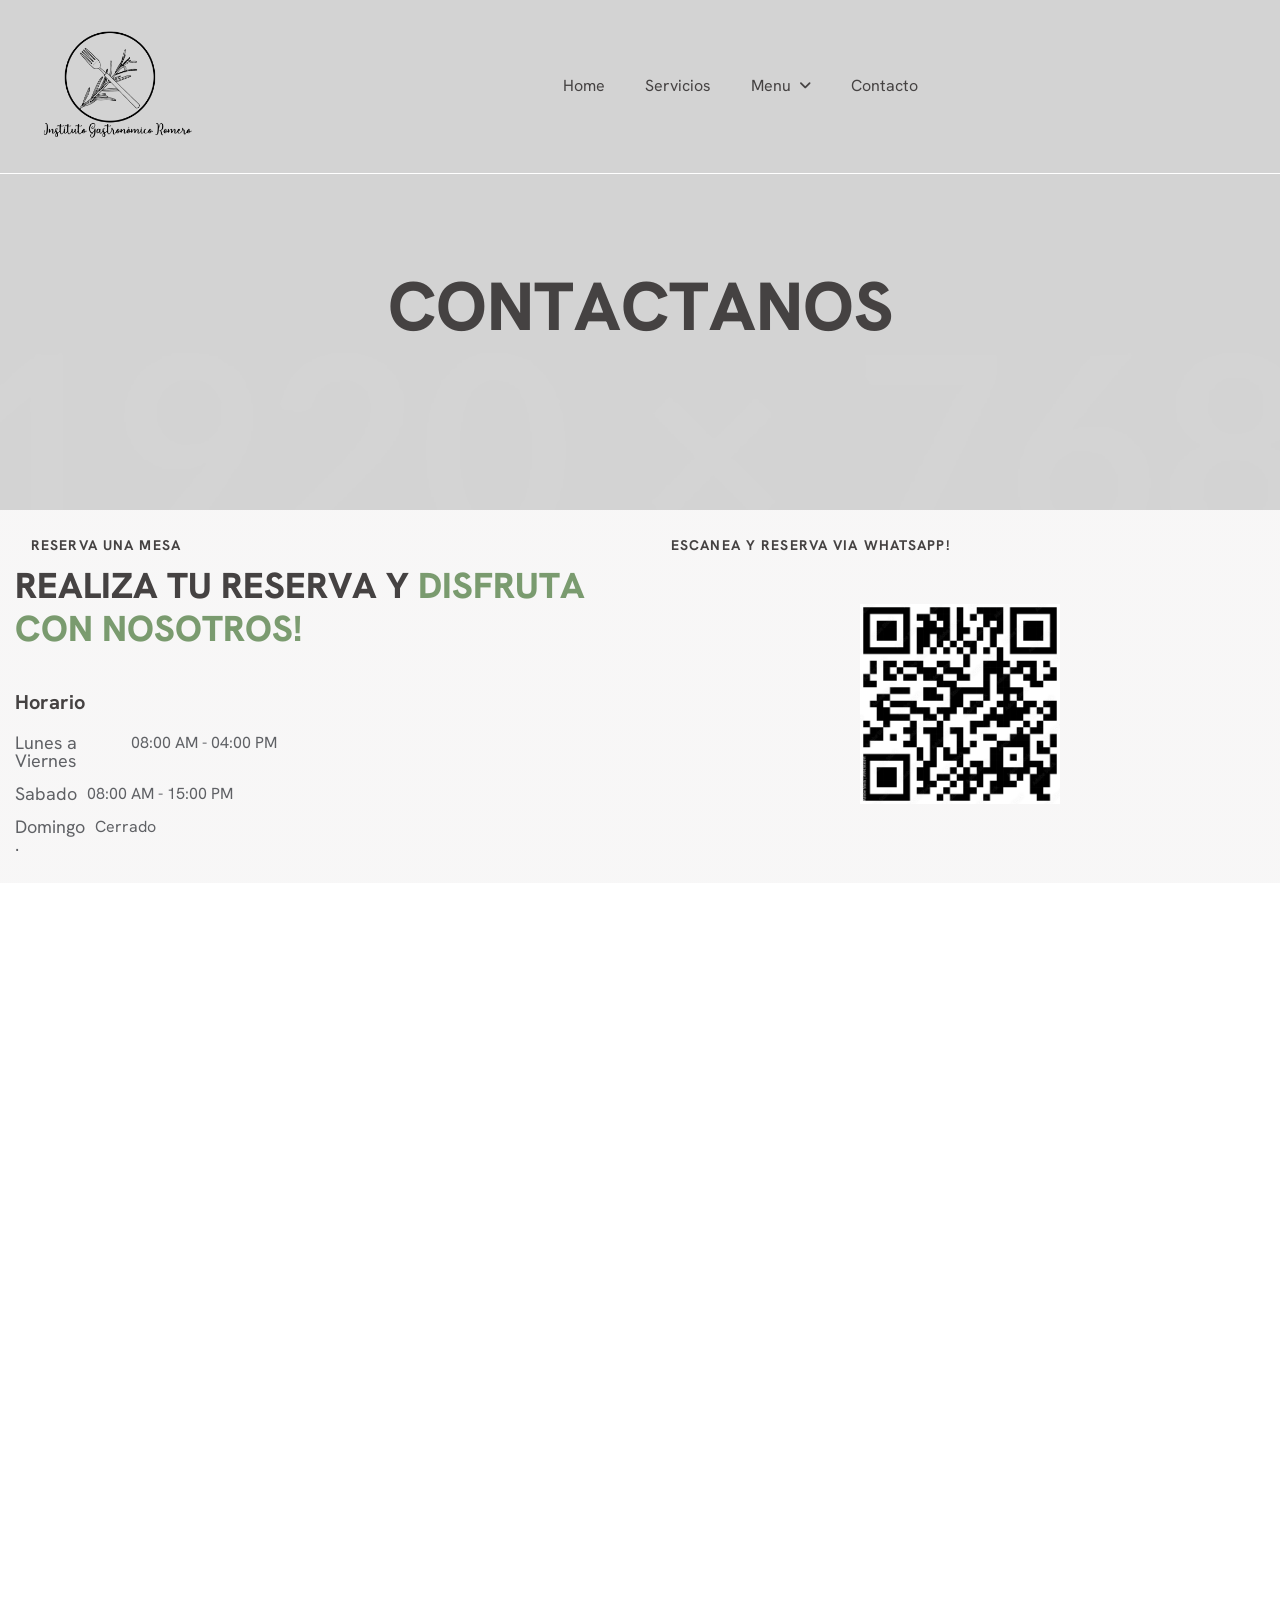
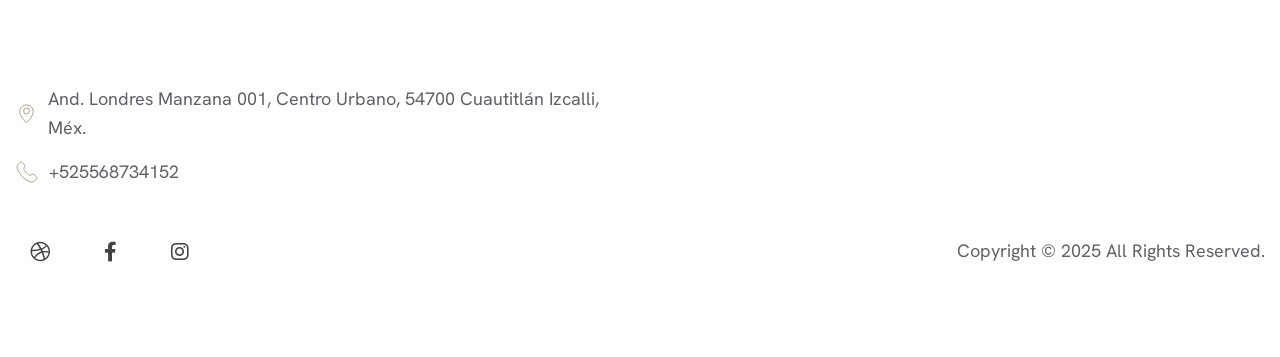
==== contacto.html @ 0f229f1a "Add files via upload" ====
<!DOCTYPE html>
<html lang="zxx">
<head>
	<!-- Meta -->
	<meta charset="utf-8">
	<meta http-equiv="X-UA-Compatible" content="IE=edge">
	<meta name="viewport" content="width=device-width, initial-scale=1.0, maximum-scale=1">
	<meta name="description" content="">
	<meta name="keywords" content="">
	<meta name="author" content="Awaiken">
	<!-- Page Title -->
 <title>ROMEROS BISTRO</title>
	<!-- Favicon Icon -->
	<link rel="shortcut icon" type="image/x-icon" href="images/favicon.png">
	<!-- Google Fonts Css-->
	<link rel="preconnect" href="https://fonts.googleapis.com">
    <link rel="preconnect" href="https://fonts.gstatic.com" crossorigin>
    <link href="https://fonts.googleapis.com/css2?family=Hanken+Grotesk:ital,wght@0,100..900;1,100..900&display=swap" rel="stylesheet">
	<!-- Bootstrap Css -->
	<link href="css/bootstrap.min.css" rel="stylesheet" media="screen">
	<!-- SlickNav Css -->
	<link href="css/slicknav.min.css" rel="stylesheet">
	<!-- Swiper Css -->
	<link rel="stylesheet" href="css/swiper-bundle.min.css">
	<!-- Font Awesome Icon Css-->
	<link href="css/all.min.css" rel="stylesheet" media="screen">
	<!-- Animated Css -->
	<link href="css/animate.css" rel="stylesheet">
    <!-- Magnific Popup Core Css File -->
	<link rel="stylesheet" href="css/magnific-popup.css">
	<!-- Mouse Cursor Css File -->
	<link rel="stylesheet" href="css/mousecursor.css">
	<!-- Main Custom Css -->
	<link href="css/custom.css" rel="stylesheet" media="screen">
</head>
<body>

    <!-- Preloader Start -->
	<div class="preloader">
		<div class="loading-container">
			<div class="loading"></div>
			<div id="loading-icon"><img src="images/logoBlanco.png" alt=""></div>
		</div>
	</div>
	<!-- Preloader End -->

    <!-- Header Start -->
	<header class="main-header">
		<div class="header-sticky">
			<nav class="navbar navbar-expand-lg">
				<div class="container">
					<!-- Logo Start -->
				<!-- Logo Start -->
					<a class="navbar-brand" href="./">
						<img src="images/LogoSIN-FONDO.png" alt="Logo">
					</a>
					<!-- Logo End -->

					<!-- Main Menu Start -->
					<div class="collapse navbar-collapse main-menu">
                        <div class="nav-menu-wrapper">
                            <ul class="navbar-nav mr-auto" id="menu">
                                <li class="nav-item"><a class="nav-link" href="index.html">Home</a></li>                                
                                <li class="nav-item"><a class="nav-link" href="./servicios.html">Servicios</a></li>
                               <li class="nav-item submenu"><a class="nav-link">Menu</a>
                                    <ul>
                                        <li class="nav-item"><a class="nav-link" href="./menuCafe.html">Romeros Bistro Cafe</a></li>
                                        <li class="nav-item"><a class="nav-link" href="./menuRestaurante.html">Romeros Bistro Restaurante</a></li>
                                    </ul>
                                <li class="nav-item"><a class="nav-link" href="./contacto.html">Contacto</a></li>                           
                            </ul>
                        </div>
					<!-- Main Menu End -->
					<div class="navbar-toggle"></div>
				</div>
			</nav>
			<div class="responsive-menu"></div>
		</div>
	</header>
	<!-- Header End -->

    <!-- Page Header Start -->
	<div class="page-header parallaxie">
		<div class="container">
			<div class="row">
				<div class="col-lg-12">
					<!-- Page Header Box Start -->
					<div class="page-header-box">
						<h1 class="text-anime-style-2" data-cursor="-opaque">Contactanos</h1>
					</div>
					<!-- Page Header Box End -->
				</div>
			</div>
		</div>
	</div>
	<!-- Page Header End -->

    <!-- Page Contact Us Start -->
     <div class="reserve-table">
        <div class="container">
            <div class="row">
                <div class="col-lg-6">
                    <!-- Reserve table Content Start -->
                    <div class="reserve-table-content">
                        <!-- Section Title Start -->
                        <div class="section-title">
                            <h3 class="wow fadeInUp">Reserva una mesa</h3>
                            <h2 class="text-anime-style-2" data-cursor="-opaque">Realiza tu reserva y<span> disfruta con nosotros!</span></h2>
                        </div>
                        <div class="reserve-table-body wow fadeInUp" data-wow-delay="0.2s">
                            <h3>Horario</h3>
                            <ul>
                                <li>Lunes a Viernes<span> 08:00 AM - 04:00 PM</span></li>
                                <li>Sabado <span>08:00 AM - 15:00 PM</span></li>
                                <li>Domingo<span>Cerrado</span></li>
                            </ul>
                        </div>.   
                    </div>
                </div>
                <div class="col-lg-6 ">
                    <div class="section-title">
                    <h3 class="wow fadeInUp">Escanea y reserva via Whatsapp!</h3>
                    </div>
                   <div class="qrcontacto">
                     <img src="./images/qr placeholder.jpg">
                   </div>
                </div>
            </div>
        </div>
    </div>
    <!-- Page Contact Us End -->

    <!-- Google Map Start -->
    <div class="google-map">
        <div class="container-fluid">
            <div class="row">
                <div class="col-lg-12">
                    <!-- Google Map Start -->
                    <div class="google-map-iframe">
                        <iframe src="https://www.google.com/maps/embed?pb=!1m18!1m12!1m3!1d3757.4347481880163!2d-99.21062362391197!3d19.651449281675163!2m3!1f0!2f0!3f0!3m2!1i1024!2i768!4f13.1!3m3!1m2!1s0x85d21f7e66d774e9%3A0x7206868fad5bf972!2sROMERO%C2%B4S%20BISTRO%20CAFE!5e0!3m2!1ses-419!2smx!4v1764977578998!5m2!1ses-419!2smx" width="600" height="450" style="border:0;" allowfullscreen="" loading="lazy" referrerpolicy="no-referrer-when-downgrade"> allowfullscreen="" loading="lazy" referrerpolicy="no-referrer-when-downgrade"></iframe>
                    </div>
                    <!-- Google Map End -->
                </div>
            </div>
        </div>
    </div>
    <!-- Google Map End -->
    
    <!-- Main Footer Section Start -->
    <footer class="main-footer">
        <div class="container">
            <div class="row">
                <div class="col-lg-6">
                    <!-- Footer Content Start -->
                    <div class="footer-content">
                        <!-- Footer Logo Start -->
                        <div class="footer-logo">
                            <img src="images/logoBlanco.png" alt="">
                        </div>
                        <!-- Footer Logo End -->

                        <!-- Footer Contact Box Start -->
                        <div class="footer-contact-box">
                            <!-- Footer Contact Item Start -->
                            <div class="footer-contact-item">
                                <div class="icon-box">
                                    <img src="images/icon-location.svg" alt="">
                                </div>
                                <div class="footer-contact-content">
                                    <p>And. Londres Manzana 001, Centro Urbano, 54700 Cuautitlán Izcalli, Méx.</p>
                                </div>
                            </div>
                            <!-- Footer Contact Item End -->

                            <!-- Footer Contact Item Start -->
                            <div class="footer-contact-item">
                                <div class="icon-box">
                                    <img src="images/icon-phone.svg" alt="">
                                </div>
                                <div class="footer-contact-content">
                                    <p><a href="tel:078859632">+525568734152</a></p>
                                </div>
                            </div>
                            <!-- Footer Contact Item End -->
                        </div>
                        <!-- Footer Contact Box End -->
                    </div>
                    <!-- Footer Content End -->
                </div>
            </div>

            <!-- Footer Copyright Section Start -->
            <div class="footer-copyright">
                <div class="row align-items-center">
                    <div class="col-md-6">
                        <!-- Footer Social Icon Start -->
                        <div class="footer-social-icon">
                            <ul>
                                <li><a href="#"><i class="fa-brands fa-dribbble"></i></a></li>
                                <li><a href="#"><i class="fab fa-facebook-f"></i></a></li>
                                <li><a href="#"><i class="fa-brands fa-instagram"></i></a></li>
                            </ul>
                        </div>
                        <!-- Footer Social Icon End -->
                    </div>

                    <div class="col-lg-6 col-md-6">
                        <!-- Footer Copyright Start -->
                        <div class="footer-copyright-text">
                            <p>Copyright © 2025 All Rights Reserved.</p>
                        </div>
                        <!-- Footer Copyright End -->
                    </div>
                </div>
            </div>
            <!-- Footer Copyright Section End -->
        </div>
    </footer>
    <!-- Main Footer Section End -->

    <!-- Jquery Library File -->
    <script src="js/jquery-3.7.1.min.js"></script>
    <!-- Bootstrap js file -->
    <script src="js/bootstrap.min.js"></script>
    <!-- Validator js file -->
    <script src="js/validator.min.js"></script>
    <!-- SlickNav js file -->
    <script src="js/jquery.slicknav.js"></script>
    <!-- Swiper js file -->
    <script src="js/swiper-bundle.min.js"></script>
    <!-- Counter js file -->
    <script src="js/jquery.waypoints.min.js"></script>
    <script src="js/jquery.counterup.min.js"></script>
    <!-- Magnific js file -->
    <script src="js/jquery.magnific-popup.min.js"></script>
    <!-- SmoothScroll -->
    <script src="js/SmoothScroll.js"></script>
    <!-- Parallax js -->
    <script src="js/parallaxie.js"></script>
    <!-- MagicCursor js file -->
    <script src="js/gsap.min.js"></script>
    <script src="js/magiccursor.js"></script>
    <!-- Text Effect js file -->
    <script src="js/SplitText.js"></script>
    <script src="js/ScrollTrigger.min.js"></script>
    <!-- YTPlayer js File -->
    <script src="js/jquery.mb.YTPlayer.min.js"></script>
    <!-- Wow js file -->
    <script src="js/wow.min.js"></script>
    <!-- Main Custom js file -->
    <script src="js/function.js"></script>
</body>
</html>
---- css/mousecursor.css ----
/*! normalize.css v7.0.0 | MIT License | github.com/necolas/normalize.css */
.cb-cursor {
	position: fixed;
	top: 0;
	left: 0;
	z-index: 150;
	contain: layout style size;
	pointer-events: none;
	will-change: transform;
	-webkit-transition: opacity 0.3s, color 0.4s;
	-o-transition: opacity 0.3s, color 0.4s;
	-moz-transition: opacity 0.3s, color 0.4s;
	transition: opacity 0.3s, color 0.4s;
}

.cb-cursor:before {
	content: "";
	position: absolute;
	top: -24px;
	left: -24px;
	display: block;
	width: 48px;
	height: 48px;
	-webkit-transform: scale(0);
	-moz-transform: scale(0);
	-ms-transform: scale(0);
	-o-transform: scale(0);
	transform: scale(0);
	-webkit-border-radius: 50%;
	-moz-border-radius: 50%;
	border-radius: 50%;
	-webkit-transition: opacity 0.1s, -webkit-transform 0.3s ease-in-out;
	transition: opacity 0.1s, -webkit-transform 0.3s ease-in-out;
	-o-transition: opacity 0.1s, -o-transform 0.3s ease-in-out;
	-moz-transition: transform 0.3s ease-in-out, opacity 0.1s, -moz-transform 0.3s ease-in-out;
	transition: transform 0.3s ease-in-out, opacity 0.1s;
	transition: transform 0.3s ease-in-out, opacity 0.1s, -webkit-transform 0.3s ease-in-out, -moz-transform 0.3s ease-in-out, -o-transform 0.3s ease-in-out;
}

.cb-cursor-text {
	position: absolute;
	top: -18px;
	left: -18px;
	width: 36px;
	height: 36px;
	display: -webkit-box;
	display: -webkit-flex;
	display: -moz-box;
	display: -ms-flexbox;
	display: flex;
	-webkit-box-align: center;
	-webkit-align-items: center;
	-moz-box-align: center;
	-ms-flex-align: center;
	align-items: center;
	-webkit-box-pack: center;
	-webkit-justify-content: center;
	-moz-box-pack: center;
	-ms-flex-pack: center;
	justify-content: center;
	-webkit-transform: scale(0) rotate(10deg);
	-moz-transform: scale(0) rotate(10deg);
	-ms-transform: scale(0) rotate(10deg);
	-o-transform: scale(0) rotate(10deg);
	transform: scale(0) rotate(10deg);
	opacity: 0;
	color: white;
	font-size: 16px;
	line-height: 20px;
	text-align: center;
	letter-spacing: -0.01em;
	-webkit-transition: opacity 0.4s, -webkit-transform 0.3s;
	transition: opacity 0.4s, -webkit-transform 0.3s;
	-o-transition: opacity 0.4s, -o-transform 0.3s;
	-moz-transition: opacity 0.4s, transform 0.3s, -moz-transform 0.3s;
	transition: opacity 0.4s, transform 0.3s;
	transition: opacity 0.4s, transform 0.3s, -webkit-transform 0.3s, -moz-transform 0.3s, -o-transform 0.3s;
}

@supports (mix-blend-mode: exclusion) {
	.cb-cursor.-exclusion, .cb-cursor.-opaque {
		mix-blend-mode: exclusion;
	}
}

@supports (mix-blend-mode: exclusion) {
	.cb-cursor.-exclusion:before, .cb-cursor.-opaque:before {
		background: white;
	}
}

.cb-cursor.-normal, .cb-cursor.-text {
	mix-blend-mode: normal;
}

.cb-cursor.-normal:before, .cb-cursor.-text:before {
	background: currentColor;
}

.cb-cursor.-inverse {
	color: white;
}

.cb-cursor.-visible:before {
	-webkit-transform: scale(0.2);
	-moz-transform: scale(0.2);
	-ms-transform: scale(0.2);
	-o-transform: scale(0.2);
	transform: scale(0.2);
}

.cb-cursor.-visible.-active:before {
	-webkit-transform: scale(0.23);
	-moz-transform: scale(0.23);
	-ms-transform: scale(0.23);
	-o-transform: scale(0.23);
	transform: scale(0.23);
	-webkit-transition-duration: 0.2s;
	-moz-transition-duration: 0.2s;
	-o-transition-duration: 0.2s;
	transition-duration: 0.2s;
}

.cb-cursor.-pointer:before {
	-webkit-transform: scale(0);
	-moz-transform: scale(0);
	-ms-transform: scale(0);
	-o-transform: scale(0);
	transform: scale(0);
}

.cb-cursor.-text:before {
	background: #000;
	opacity: 0.80;
	backdrop-filter: blur(10);
	-webkit-transform: scale(1.7);
	-moz-transform: scale(1.7);
	-ms-transform: scale(1.7);
	-o-transform: scale(1.7);
	transform: scale(1.7);
}

.cb-cursor.-text .cb-cursor-text {
	opacity: 1;
	-webkit-transform: scale(1);
	-moz-transform: scale(1);
	-ms-transform: scale(1);
	-o-transform: scale(1);
	transform: scale(1);
}

.cb-cursor.-text.-active:before {
	-webkit-transform: scale(1.6);
	-moz-transform: scale(1.6);
	-ms-transform: scale(1.6);
	-o-transform: scale(1.6);
	transform: scale(1.6);
	-webkit-transition-duration: 0.2s;
	-moz-transition-duration: 0.2s;
	-o-transition-duration: 0.2s;
	transition-duration: 0.2s;
}

.cb-cursor.-opaque:before {
	-webkit-transform: scale(1.32);
	-moz-transform: scale(1.32);
	-ms-transform: scale(1.32);
	-o-transform: scale(1.32);
	transform: scale(1.32);
}

.cb-cursor.-opaque.-active:before {
	-webkit-transform: scale(1.2);
	-moz-transform: scale(1.2);
	-ms-transform: scale(1.2);
	-o-transform: scale(1.2);
	transform: scale(1.2);
}

.cb-cursor.-lg:before {
	-webkit-transform: scale(2);
	-moz-transform: scale(2);
	-ms-transform: scale(2);
	-o-transform: scale(2);
	transform: scale(2);
}

.cb-cursor.-hidden:before {
	-webkit-transform: scale(0);
	-moz-transform: scale(0);
	-ms-transform: scale(0);
	-o-transform: scale(0);
	transform: scale(0);
}

.-color-red {
	color: red;
}

.-color-green {
	color: #51c67d;
}

.cb-demo {
	background: #fff;
}

.cb-demo-content {
	display: -webkit-box;
	display: -webkit-flex;
	display: -moz-box;
	display: -ms-flexbox;
	display: flex;
	-webkit-box-align: center;
	-webkit-align-items: center;
	-moz-box-align: center;
	-ms-flex-align: center;
	align-items: center;
	-webkit-box-pack: center;
	-webkit-justify-content: center;
	-moz-box-pack: center;
	-ms-flex-pack: center;
	justify-content: center;
	height: 100vh;
}

.cb-demo-container {
	padding: 0 20px;
}

@media (min-width: 1600px) {
	.cb-demo-container {
		padding: 0 120px;
	}
}

.cb-demo-row {
	display: -webkit-box;
	display: -webkit-flex;
	display: -moz-box;
	display: -ms-flexbox;
	display: flex;
	-webkit-box-pack: center;
	-webkit-justify-content: center;
	-moz-box-pack: center;
	-ms-flex-pack: center;
	justify-content: center;
	text-align: center;
	margin: 30px 0;
}

@media (min-width: 1600px) {
	.cb-demo-row {
		margin: 60px 0;
	}
}

.cb-demo-item {
	position: relative;
	-webkit-box-flex: 1;
	-webkit-flex: 1;
	-moz-box-flex: 1;
	-ms-flex: 1;
	flex: 1;
	padding: 50px 30px;
	margin: 0 20px;
	color: #000;
}

@media (min-width: 1600px) {
	.cb-demo-item {
		padding: 90px 30px;
		margin: 0 30px;
	}
}

.cb-demo-item-title {
	position: relative;
	margin: 0 0 25px 0;
	font-size: 30px;
	font-weight: bold;
}

.cb-demo-item-text {
	position: relative;
	max-width: 70%;
	margin: 0 auto;
	color: rgba(0, 0, 0, 0.5);
	font-size: 16px;
	font-weight: 300;
	line-height: 150%;
}

.cb-demo-item:before {
	content: "";
	display: block;
	position: absolute;
	top: 0;
	left: 0;
	right: 0;
	bottom: 0;
	-webkit-border-radius: 30px;
	-moz-border-radius: 30px;
	border-radius: 30px;
	background: #f8f8f8;
	-webkit-transition: -webkit-box-shadow 0.2s;
	transition: -webkit-box-shadow 0.2s;
	-o-transition: box-shadow 0.2s;
	-moz-transition: box-shadow 0.2s, -moz-box-shadow 0.2s;
	transition: box-shadow 0.2s;
	transition: box-shadow 0.2s, -webkit-box-shadow 0.2s, -moz-box-shadow 0.2s;
}
---- css/custom.css ----
/************************************/
/*** 	 01. Global Variables	  ***/
/************************************/	

:root{
	--primary-color		    : #454242;
	--secondary-color		: #b4aeae1a;
	--text-color			: #5f6165;
	--accent-color			: #7a9b6f;
	--divider-color			 :#ffffff;
	--dark-divider-color	: #ffffff;
	--error-color			: rgb(230, 87, 87);
	--default-font			: "Hanken Grotesk", serif;
}

/************************************/
/*** 	   02. General Css		  ***/
/************************************/
.bordeMenu {
	border:   2px solid  #4d4a48;
	border-radius: 2rem;
	padding: 1vh;
	margin-bottom: 2vh;
}
.leyendaMenu {
	align-items: center;
	justify-content: center;
	padding-left: 15vh;
	
}



body{
	position: relative;
	font-family: var(--default-font);
	font-size: 18px;
	font-weight: 400;
	line-height: 1em;
	background-color: var(--dark-divider-color);
	color: var(--text-color);
}

p{
	line-height: 1.6em;
	margin-bottom: 1.1em;
}

h1,
h2,
h3,
h4,
h5,
h6{
	margin :0;
	font-weight: 700;
	line-height: 1.2em;
	color: var(--primary-color);
}

figure{
	margin: 0;
}

img{
	width: 200px;
}

a{
	text-decoration: none;
}

a:hover{
	text-decoration: none;
	outline: 0;
}

a:focus{
	text-decoration: none;
	outline: 0;
}

::-webkit-scrollbar-track{
	background-color: var(--primary-color);
	border-left: 1px solid var(--primary-color);
}
::-webkit-scrollbar{
	width: 7px;
	background-color: var(--primary-color);
}
::-webkit-scrollbar-thumb{
	background: var(--accent-color);
}

::selection{
	color: var(--white-color);
	background-color: var(--secondary-color);
	filter: invert(1);
}

html,
body{
	width: 100%;
	overflow-x: clip;
}

.container{
	max-width: 1300px;
}

.container,
.container-fluid,
.container-lg,
.container-md,
.container-sm,
.container-xl,
.container-xxl{
    padding-right: 15px;
    padding-left: 15px;
}

.image-anime{
	position: relative;
	overflow: hidden;
}

.image-anime:after{
	content: "";
	position: absolute;
    width: 200%;
    height: 0%;
    left: 50%;
    top: 50%;
    background-color: rgba(255,255,255,.3);
    transform: translate(-50%,-50%) rotate(-45deg);
    z-index: 1;
}

.image-anime:hover:after{
    height: 250%;
    transition: all 600ms linear;
    background-color: transparent;
}

.row{
    margin-right: -15px;
    margin-left: -15px;
}

.row > *{
	padding-right: 15px;
	padding-left: 15px;
}

.row.no-gutters{
    margin-right: 0px;
    margin-left: 0px;
}

.row.no-gutters > *{
    padding-right: 0px;
    padding-left: 0px;
}

.btn-default{
	position: relative;
	display: inline-block;
	font-size: 16px;
	font-weight: 700;
	line-height: 1em;
	text-transform: capitalize;
	background: var(--accent-color);
	color: var(--primary-color);
	border-radius: 30px;
	padding: 17px 58px 17px 30px;
	border: none;
	overflow: hidden;
	transition: all 0.5s ease-in-out;
	z-index: 1;
}

.btn-default:hover{
	background: transparent;
	color: var(--dark-divider-color);
}

.btn-default::before{
	content: '';
    display: block;
    position: absolute;
    top: 0;
    bottom: 0;
    left: -15%;
	right: 0;
    width: 0;
    height: 106%;
    background: var(--primary-color);
    transform: skew(45deg);
    transition: all 0.4s ease-in-out;
    z-index: -1;
}

.btn-default:hover::before{
	width: 100%;
    transform: skew(0deg);
    left: 0;
}

.btn-default::after{
	content: '';
    position: absolute;
    top: 50%;
    right: 0;
    width: 18px;
    height: 14px;
    background-image: url('../images/arrow-white.svg');
    background-repeat: no-repeat;
    background-position: center right;
    background-size: cover;
    transform: translate(-30px, -50%);
    transition: all 0.4s ease-in-out;
}

.btn-default:hover:after{
	filter: brightness(0) invert(0);
	transform: translate(-28px, -50%);
}

.btn-default.btn-highlighted{
	background: var(--primary-color);
	color: var(--dark-divider-color);
}

.btn-default.btn-highlighted:hover{
	color: var(--primary-color);
}

.btn-default.btn-highlighted::before{
	background: var(--accent-color);
}

.btn-default.btn-highlighted:after{
	background-image: url('../images/arrow-dark.svg');
}

.btn-default.btn-highlighted:hover:after{
	filter: brightness(0) invert(1);
}

.readmore-btn{
    display: inline-block;
	background-image: url('../images/arrow-accent.svg');
    background-repeat: no-repeat;
    background-position: right 3px center;
    background-size: 18px auto;
    font-size: 18px;
    font-weight: 700;
    text-transform: capitalize;
    color: var(--accent-color);
    padding-right: 30px;
    border: none;
	transition: all 0.4s ease-in-out;
}

.readmore-btn:hover{
	background-position: right center;
	color: var(--primary-color);
}

.cb-cursor:before{
	background: var(--accent-color);
}

.preloader{
	position: fixed;
	top: 0;
	left: 0;
	right: 0;
	bottom: 0;
	z-index: 1000;
	background-color: var(--accent-color);
	display: flex;
	align-items: center;
	justify-content: center;
}

.loading-container,
.loading{
	height: 100px;
	position: relative;
	width: 100px;
	border-radius: 100%;
}

.loading-container{
	margin: 40px auto;
}

.loading{
	border: 1px solid transparent;
	border-color: transparent var(--primary-color) transparent var(--primary-color);
	animation: rotate-loading 1.5s linear 0s infinite normal;
	transform-origin: 50% 50%;
}

.loading-container:hover .loading,
.loading-container .loading{
	transition: all 0.5s ease-in-out;
}

#loading-icon{
	position: absolute;
	top: 50%;
	left: 50%;
	max-width: 90px;
	transform: translate(-50%, -50%);
}

@keyframes rotate-loading{
	0%{
		transform: rotate(0deg);
	}

	100%{
		transform: rotate(360deg);
	}
}

.section-row{
	margin-bottom: 80px;
}

.section-row .section-title{
	text-align: center;
	max-width: 635px;
	margin: 0 auto;
}

.section-title{
	margin-bottom: 40px;
	align-items: center;
	justify-content: center;
}

.section-title h3{
	display: inline-block;
	position: relative;
	font-size: 14px;
    font-weight: 700;
	line-height: 1.3em;
	letter-spacing: 0.08em;
    text-transform: uppercase;
    
	padding-left: 16px;
    margin-bottom: 10px;
}

.section-title h3::before{
	content: '';
    position: absolute;
    top: 50%;
    left: 0;
    transform: translateY(-50%);
   
    border-radius: 50%;
    width: 6px;
    height: 6px;
}

.section-title h1{
	font-size: 68px;
	font-weight: 800;
	line-height: 1.1em;
	text-transform: uppercase;
	margin-bottom: 0;
	cursor: none;
}

.section-title h2{
	font-size: 36px;
	font-weight: 800;
	text-transform: uppercase;
	margin-bottom: 0;
	cursor: none;
	align-items: center;
	justify-content: center;
}

.section-title h1 span,
.section-title h2 span{
	color: var(--accent-color);
}

.section-title p{
	margin-top: 10px;
	margin-bottom: 0;
}

.help-block.with-errors ul{
	margin: 0;
	text-align: left;
}

.help-block.with-errors ul li{
	color: var(--error-color);
	font-weight: 500;
	font-size: 14px;
}

/************************************/
/**** 	   03. Header Css		 ****/
/************************************/
.contacto{
	text-align: right;
	
}

header.main-header{
	position: absolute;
	top: 0;
	width: 100%;
	border-bottom: 1px solid var(--divider-color);
	z-index: 100;
}

header.main-header .header-sticky{
	position: relative;
	top: 0;
	z-index: 100;
}

header.main-header .header-sticky.hide{
	transform: translateY(-100%);
	transition: transform 0.3s ease-in-out;
	border-radius: 0;
}

header.main-header .header-sticky.active{
	position: fixed;
	top: 0;
	left: 0;
	right: 0;
	border-radius: 0;
    transform: translateY(0);
	background: var(--dark-divider-color);
	border-bottom: 1px solid var(--divider-color);
}

.navbar{
	padding: 30px 0;
	align-items: center;
}

.navbar-brand{
	padding: 0;
	margin: 0;
}

.main-menu .nav-menu-wrapper{
	flex: 1;
	text-align: center;
	margin: 0 20px;
}

.main-menu .nav-menu-wrapper > ul{
	align-items: center;
	display: inline-flex;
}

.main-menu ul li{
	position: relative;
	margin: 0;
}

.main-menu ul li a{
	font-size: 16px;
	font-weight: 400;
	line-height: 1.3em;
	padding: 12px 20px !important;
	color: var(--primary-color);
	text-transform: capitalize;
	transition: all 0.3s ease-in-out;
}

.main-menu ul li.submenu > a:after{
	content: '\f107';
	font-family: 'FontAwesome';
	font-weight: 900;
	font-size: 14px;
	margin-left: 8px;
}

.main-menu ul li a:hover,
.main-menu ul li a:focus{
	color: var(--accent-color);
}

.main-menu ul ul{
	visibility: hidden;
	opacity: 0;
	transform: scaleY(0.8);
	transform-origin: top;
	padding: 0;
	margin: 0;
	list-style: none;
	width: 230px;
	border-radius: 16px;
	position: absolute;
	left: 0;
	top: 100%;
	background-color: var(--accent-color);
	transition: all 0.3s ease-in-out;
	text-align: left;
}

.main-menu ul li.submenu:first-child ul{
    width: 230px;
}

.main-menu ul ul ul{
	left: 100%;
	top: 0;
	text-align: left;
}
.main-menu ul li:hover > ul{
	visibility: visible;
	opacity: 1;
	transform: scaleY(1);
    padding: 5px 0;
}

.main-menu ul li.submenu ul li.submenu > a:after{
    content: '\f105';
    float: right;
}

.main-menu ul ul li{
	margin: 0;
	padding: 0;
}

.main-menu ul ul li a{
	opacity: 100%;
	color: var(--primary-color);
	padding: 6px 20px !important;
	transition: all 0.3s ease-in-out;
}

.main-menu ul li:hover > ul{
	visibility: visible;
	opacity: 1;
	transform: scaleY(1);
    padding: 5px 0;
}

.main-menu ul ul li a:hover,
.main-menu ul ul li a:focus{
	color: var(--dark-divider-color);
	background-color: transparent;
	padding: 6px 20px 6px 23px !important;
}

.main-menu ul li.highlighted-menu{
    display: none;
}

.header-btn{
	text-align: end;
}

.responsive-menu,
.navbar-toggle{
	display: none;
}

.responsive-menu{
	position: relative;
	top: 0;
}

.slicknav_btn{
	background: var(--accent-color);
	padding: 0;
	display: flex;
	align-items: center;
	justify-content: center;
	width: 38px;
	height: 38px;
	margin: 0;
	border-radius: 8px;
}

.slicknav_icon .slicknav_icon-bar{
	display: block;
	width: 100%;
	height: 3px;
	width: 22px;
	background-color: var(--primary-color);
	border-radius: 6px;
	margin: 4px auto !important;
	transition: all 0.1s ease-in-out;
}

.slicknav_icon .slicknav_icon-bar:first-child{
	margin-top: 0 !important;
}

.slicknav_icon .slicknav_icon-bar:last-child{
	margin-bottom: 0 !important;
}

.navbar-toggle a.slicknav_btn.slicknav_open .slicknav_icon span.slicknav_icon-bar:nth-child(1){
    transform: rotate(-45deg) translate(-5px, 5px);
}

.navbar-toggle a.slicknav_btn.slicknav_open .slicknav_icon span.slicknav_icon-bar:nth-child(2){
    opacity: 0;
}

.navbar-toggle a.slicknav_btn.slicknav_open .slicknav_icon span.slicknav_icon-bar:nth-child(3){
    transform: rotate(45deg) translate(-5px, -5px);
}

.slicknav_menu{
	position: absolute;
    width: 100%;
	padding: 0;
	background: var(--accent-color);
}

.slicknav_menu ul{
	margin: 5px 0;
}

.slicknav_menu ul ul{
	margin: 0;
}

.slicknav_nav .slicknav_row,
.slicknav_nav li a{
	position: relative;
	font-size: 16px;
	font-weight: 400;
	text-transform: capitalize;
	padding: 8px 20px;
	color: var(--primary-color);
	line-height: normal;
	margin: 0;
	border-radius: 0 !important;
	transition: all 0.3s ease-in-out;
}

.slicknav_nav a:hover,
.slicknav_nav a:focus,
.slicknav_nav .slicknav_row:hover{
	background-color: transparent;
	color: var(--dark-divider-color);
}

.slicknav_menu ul ul li a{
    padding: 8px 20px 8px 30px;
}

.slicknav_arrow{
	font-size: 0 !important;
}

.slicknav_arrow:after{
	content: '\f107';
	font-family: 'FontAwesome';
	font-weight: 900;
	font-size: 12px;
	margin-left: 8px;
	color: var(--primary-color);
	position: absolute;
	right: 15px;
    top: 50%;
	transform: translateY(-50%);
	transition: all 0.3s ease-out;
}

.slicknav_open > a .slicknav_arrow:after{
    transform: translateY(-50%) rotate(-180deg);
	color: var(--dark-divider-color);
}

/************************************/
/***        04. Hero Css	      ***/
/************************************/

.hero{
	position: relative;
	background: url('../images/hero-bg.jpg');
	background-repeat: no-repeat;
	background-position: center center;
	background-size: cover;
    padding: 214px 0 100px;
    overflow: hidden;
}

.hero::before{
	content: '';
	position: absolute;
	top: 0;
	left: 0;
	right: 0;
	bottom: 0;
	background: var(--dark-divider-color);
    opacity: 70%;
	height: 100%;
	width: 100%;
	z-index: 1;
}

.hero.hero-video .hero-bg-video{
	position: absolute;
	top: 0;
	right: 0;
	left: 0;
	bottom: 0;
	width: 100%;
	height: 100%;
}

.hero.hero-video .hero-bg-video video{
	width: 100%;
	height: 100%;
	object-fit: cover;
}

.hero.hero-slider-layout{
	background: none;
	padding: 0;
}

.hero.hero-slider-layout .hero-slide{
	position: relative;
	background: url('../images/hero-bg.jpg');
	background-repeat: no-repeat;
	background-position: center center;
	background-size: cover;
    padding: 214px 0 100px;
}

.hero.hero-slider-layout .hero-slide.slide-2{
	background: url('../images/hero-bg-2.jpg');
	background-repeat: no-repeat;
	background-position: center center;
	background-size: cover;
}

.hero.hero-slider-layout .hero-slide::before{
	content: '';
	position: absolute;
	top: 0;
	left: 0;
	right: 0;
	bottom: 0;
	background: var(--dark-divider-color);
    opacity: 70%;
	height: 100%;
	width: 100%;
}

.hero.hero-slider-layout .hero-slide .hero-slider-image{
	position: absolute;
	top: 0;
	right: 0;
	left: 0;
	bottom: 0;
}

.hero.hero-slider-layout .hero-slide .hero-slider-image img{
	width: 100%;
	height: 100%;
	object-fit: cover;
}

.hero-content{
    position: relative;
    z-index: 2;
}

.hero-content .section-title{
    margin-bottom: 60px;
}

.hero-btn{
    display: flex;
    flex-wrap: wrap;
    align-items: center;
    gap: 15px 30px;
}

.hero-btn .download-app-btn{
    font-size: 16px;
    font-weight: 600;
    text-decoration: underline;
	text-transform: capitalize;
    color: var(--accent-color);
    transition: all 0.3s ease-in-out;
}

.download-app-btn i{
    color: inherit;
    margin-left: 10px;
}

.hero-btn .download-app-btn:hover{
    color: var(--primary-color);
}

.hero-images{
    position: relative;
    padding: 0 42px 0 80px;
    margin-left: 54px;
    z-index: 1;
}

.hero-image,
.hero-image figure{
    display: block;
    border-radius: 999px;
	overflow: hidden;
}

.hero-image figure:before{
    content: '';
    position: absolute;
    width: 100%;
    height: 100%;
    top: 0;
    right: 0;
    bottom: 0;
    left: 0;
    background: var(--secondary-color);
    opacity: 20%;
	border-radius: 999px;
    z-index: 0;
}

.hero-image img{
    width: 100%;
    aspect-ratio: 1 / 1.58;
    object-fit: cover;
    border-radius: 999px;
}

.hero-circle-img-1{
    position: absolute;
    top: 100px;
    right: 0;
	z-index: 1;
}

.hero-circle-img-2{
    position: absolute;
    bottom: 100px;
    left: 0;
	z-index: 1;
}

.hero-circle-img-1 figure,
.hero-circle-img-2 figure{
	width: 100%;
    max-width: 160px;
    border-radius: 50%;
}

.hero-circle-img-1 img,
.hero-circle-img-2 img{
    width: 100%;
    aspect-ratio: 1 / 1;
    object-fit: cover;
    border: 8px solid var(--primary-color);
    border-radius: 50%;
}

/************************************/
/***       05. About Us Css       ***/
/************************************/

.qrcontacto{
	display: flex;
	align-items: center;
	justify-content: center;
}

.about-us{
	position: relative;
	padding: 100px 0;
}

.about-us::before{
	content: '';
    display: block;
    position: absolute;
    right: -20px;
    top: 35%;
}

@keyframes chilimove{
    0%{
		transform: translateX(10px) rotate(0deg);
    }
	50%{
		transform: translateX(10px) rotate(20deg);
    }
    100%{
        transform: translateX(10px) rotate(-20deg);
    }
}

.about-us .container{
	position: relative;
	z-index: 1;
}

.about-us-image{
	position: relative;
	margin-right: 70px;
	padding: 0 100px 0 60px;
}

.about-us-img,
.about-us-img figure{
	display: block;
	border-radius: 999px;
	overflow: hidden;
}

.about-us-img figure:before{
    content: '';
    position: absolute;
    width: 100%;
    height: 100%;
    top: 0;
    right: 0;
    bottom: 0;
    left: 0;
    background: var(--secondary-color);
	border-radius: 999px;
    opacity: 20%;
    z-index: 0;
}

.about-us-img img{
    width: 100%;
    aspect-ratio: 1 / 1.53;
    object-fit: cover;
    border-radius: 999px;
}

.about-author-img{
	position: absolute;
	bottom: 60px;
	left: 0;
	z-index: 1;
}

.company-experience{
	width: 165px;
	position: absolute;
	top: 120px;
	right: 0px;
	background: var(--accent-color);
	border-radius: 14px;
	padding: 20px;
	transition: all 0.4s ease-in-out;
	overflow: hidden;
	z-index: 1;
}

.company-experience::before{
	content: '';
    position: absolute;
    right: 0;
	left: 0;
    bottom: 0;
    width: 100%;
    height: 0;
    background: var(--primary-color);
	z-index: 0;
    transition: all 0.4s ease-in-out;
}

.company-experience:hover::before{
    height: 100%;
}

.company-experience .icon-box{
	margin-bottom: 20px;
}

.company-experience .icon-box img{
	position: relative;
	width: 100%;
	max-width: 40px;
	transition: all 0.5s ease-in-out;
	z-index: 1;
}

.company-experience:hover .icon-box img{
	filter: brightness(0) invert(0);
}

.company-experience-content h3{
	position: relative;
	font-size: 18px;
	font-weight: 600;
	transition: all 0.4s ease-in-out;
	z-index: 1;
}

.company-experience:hover .company-experience-content h3{
	color: var(--dark-divider-color);
}

.about-author-img figure{
    max-width: 140px;
    border-radius: 50%;
}

.about-author-img img{
    width: 100%;
    aspect-ratio: 1 / 1;
    object-fit: cover;
    border: 8px solid var(--primary-color);
    border-radius: 50%;
}

.about-content-list ul{
	list-style: none;
	padding: 0;
	margin: 0;
}

.about-content-list ul li{
	position: relative;
	text-transform: capitalize;
	line-height: normal;
	padding-left: 30px;
	margin-bottom: 15px;
}

.about-content-list ul li:last-child{
	margin-bottom: 0;
}

.about-content-list ul li::before{
    content: '\f058';
    font-family: 'FontAwesome';
    font-weight: 400;
    font-size: 18px;
    color: var(--accent-color);
    display: inline-block;
    line-height: normal;
    position: absolute;
    top: 3px;
    left: 0;
}

.about-content-btn{
	display: flex;
	gap: 30px;
	flex-wrap: wrap;
	margin-top: 40px;
}

.about-detail-box{
	display: flex;
	flex-wrap: wrap;
	gap: 30px;
	margin-top: 60px;
	padding-top: 60px;
	border-top: 1px solid var(--divider-color);
}

.about-detail-item{
	width: calc(33.33% - 20px);
	display: flex;
	align-items: center;
}

.about-detail-item .icon-box{
	width: 80px;
	height: 80px;
	display: flex;
	align-items: center;
	justify-content: center;
	background: transparent;
	border: 1px solid var(--accent-color);
	border-radius: 50%;
	margin-right: 30px;
	transition: all 0.3s ease-in-out;
}

.about-detail-item:hover .icon-box{
	border-color: var(--primary-color);
}

.about-detail-item .icon-box img{
	width: 100%;
	max-width: 40px;
	transition: all 0.3s ease-in-out;
}

.about-detail-item:hover .icon-box img{
	transform: rotateY(180deg);
    filter: brightness(0) invert(1);
}

.about-detail-content{
	width: calc(100% - 110px);
}

.about-detail-content h3{
	font-size: 22px;
	text-transform: capitalize;
	margin-bottom: 5px;
}

.about-detail-content p{
	margin: 0;
}

/************************************/
/***      06. Our Dishes Css      ***/
/************************************/

.our-dishes{
	position: relative;
	background: var(--secondary-color);
	padding: 100px 0;
}

.our-dishes::before{
	content: '';
    display: block;
    position: absolute;
    left: -20px;
    top: 80px;

}


.our-dishes{
	position: relative;
	z-index: 1;
}

.our-dish-item{
	height: calc(100% - 30px);
	margin-bottom: 30px;
	text-align: center;
}

.our-dish-item .our-dish-img{
	margin-bottom: 30px;
}

.our-dish-img figure{
	max-width: 200px;
	border-radius: 50%;
	display: inline-block;
}

.our-dish-img img{
	width: 100%;
	aspect-ratio: 1 / 1;
	object-fit: cover;
	transition: all 0.3s ease-in-out;
}

.our-dish-item:hover .our-dish-img img{
	transform: scale(1.1);
}

.our-dish-content h3{
	font-size: 22px;
	text-transform: capitalize;
	margin-bottom: 20px;
}

.our-dish-content p{
	margin: 0;
}

.section-footer-text{
	margin-top: 30px;
	text-align: center;
}

.section-footer-text p{
	color: var(--primary-color);
	margin: 0;
}

.section-footer-text p a{
	color: var(--accent-color);
	font-weight: 700;
	text-transform: capitalize;
	text-decoration: underline;
	transition: all 0.3s ease-in-out;
}

.section-footer-text p a:hover{
	color: var(--primary-color);
}

/************************************/
/***   07. Our Daily Offer Css    ***/
/************************************/

.daily-offer{
	position: relative;
	padding: 100px 0;
}

.daily-offer::before{
	content: '';
    display: block;
    position: absolute;
    right: -140px;
    bottom: 80px;
}



.daily-offer .container{
	position: relative;
	z-index: 1;
}

.daily-offer-image{
	position: relative;
	margin-right: 30px;
}

.daily-offer-img img{
	width: 100%;
	aspect-ratio: 1 / 1.03;
	object-fit: contain;
}






.daily-offer-list ul{
	list-style: none;
	margin: 0;
	padding: 0;
}

.daily-offer-list ul li{
	position: relative;
	text-transform: capitalize;
	line-height: normal;
	padding-left: 30px;
	margin-bottom: 15px;
}

.daily-offer-list ul li:last-child{
	margin-bottom: 0;
}

.daily-offer-list ul li::before{
    content: '\f058';
    font-family: 'FontAwesome';
    font-weight: 400;
    font-size: 18px;
    color: var(--accent-color);
    line-height: normal;
    position: absolute;
    top: 3px;
    left: 0;
}

.daily-offer-btn{
	display: flex;
	flex-wrap: wrap;
	gap: 15px 30px;
	margin-top: 40px;
}

/************************************/
/***   		08. Our Menu Css      ***/
/************************************/

.our-menu{
	position: relative;
	background-color: var(--secondary-color);
	padding: 100px 0;
}

.our-menu:before{
	content: '';
    display: block;
    position: absolute;
    left: -40px;
    bottom: 170px;
    background: url(../images/chili-image-2.png) no-repeat;
    background-position: left top;
    background-size: cover;
    width: 180px;
    height: 225px;
    animation: chilimove 6s infinite linear;
    animation-direction: alternate;
    z-index: 0;
}

.our-menu-tab-nav{
	text-align: center;
	margin-bottom: 80px;
}

.our-menu-tab-nav ul{
	position: relative;
	list-style: none;
    text-align: center;
	display: inline-flex;
    align-items: center;
    justify-content: center;
    gap: 10px 60px;
    padding: 20px 40px;
    margin: 0;
	background-color: transparent;
	border: none;
	border-radius: 100px;
	overflow: hidden;
}

.our-menu-tab-nav ul:before{
	content: '';
    position: absolute;
    width: 100%;
    height: 100%;
    top: auto;
    right: 0;
    bottom: 0;
    left: 0;
    background: var(--primary-color);
    opacity: 10%;
    border-radius: 30px;
    z-index: 0;
}

.our-menu-tab-nav ul li{
	position: relative;
	text-align: center;
}

.our-menu-tab-nav ul li:last-child{
	padding-right: 0;
}

.our-menu-tab-nav ul li .nav-link{
	display: block;
	width: 100%;
    background-color: transparent;
	border: none;
    color: var(--primary-color);
	font-size: 18px;
    font-weight: 500;
    line-height: 1.2em;
	padding: 0;
    text-transform: capitalize;
    transition: all 0.3s ease-in-out;
}

.our-menu-tab-nav ul li .nav-link::before{
    content: '';
    position: absolute;
    top: 50%;
    right: -32px;
    background: var(--accent-color);
    border-radius: 50%;
    transform: translateY(-50%);
    height: 8px;
    width: 8px;
}

.our-menu-tab-nav ul li:last-child .nav-link::before{
    display: none;
}

.our-menu-tab-nav ul li .nav-link.active,
.our-menu-tab-nav ul li .nav-link:hover{
	background-color: transparent;
    color: var(--accent-color);
}

.our-menu-list{
	position: relative;
	display: flex;
	flex-wrap: wrap;
	gap: 60px;
	z-index: 2;
}

.our-menu-item{
	width: calc(50% - 30px);
	display: flex;
	flex-wrap: wrap;
	align-items: center;
	padding-left: 3vh;
	padding-bottom: 5vh;
}

.our-menu-image{
	margin-right: 30px;
}

.our-menu-image figure{
	display: block;
	max-width: 100px;
	border-radius: 50%;
}

.our-menu-image img{
	width: 100%;
	border-radius: 50%;
	aspect-ratio: 1 / 1;
	object-fit: cover;
}

.menu-item-body{
	width: calc(100% - 130px);
}

.menu-item-title{
	width: 100%;
	display: flex;
	align-items: center;
	justify-content: space-between;
	gap: 20px;
	margin-bottom: 10px;
}

.menu-item-title h3{
	width: 100%;
	max-width: fit-content;
	font-size: 20px;
	text-transform: uppercase;
}

.menu-item-title hr{
	height: 1px;
	width: 50%;
	color: var(--primary-color);
}

.menu-item-title span{
	color: var(--primary-color);
	font-weight: 700;
	font-size: 16px;
	background: var(--accent-color);
	border-radius: 14px;
	padding: 5px 20px;
}

.menu-item-content p{
	margin: 0;
}

.our-menu .section-footer-text{
	margin-top: 60px;
}

/************************************/
/***	 09. Intro Video Css      ***/
/************************************/

.intro-video .container-fluid{
	padding: 0;
}

.intro-video-box{
	position: relative;
	overflow: hidden;
	text-align: center;
	padding: 340px 0;
}

.intro-video-box::before{
	content: '';
	position: absolute;
	top: 0;
	bottom: 0;
	left: 0;
	right: 0;
    background: linear-gradient(270deg, rgba(25, 35, 36, 0) 0%, rgba(31, 33, 32, 0.6) 80.94%);
	width: 100%;
	height: 100%;
	z-index: 1;
}

.intro-bg-video{
	position: absolute;
	top: 0;
	right: 0;
	left: 0;
	bottom: 0;
	width: 100%;
	height: 100%;
}

.intro-bg-video video{
	width: 100%;
	height: 100%;
	object-fit: cover;
}

.video-play-button{
	position: relative;
	z-index: 1;
}

.video-play-button a{
	position: relative;
	font-size: 18px;
	font-weight: 600;
	text-transform: uppercase;
	color: var(--primary-color);
	border: 1px solid var(--primary-color);
	border-radius: 50%;
	width: 100px;
	height: 100px;
	margin: 0 auto;	
	display: flex;
	align-items: center;
	justify-content: center;
	cursor: none;
	transition: all 0.4s ease-in-out;
}

.video-play-button a:hover{
	color: var(--accent-color);
	border-color: var(--accent-color);
}

/************************************/
/***   10. Our Ingredients Css    ***/
/************************************/

.our-ingredients{
	position: relative;
	padding: 100px 0;
}

.our-ingredients::before{
    content: '';
    display: block;
    position: absolute;
    left: -40px;
    top: 80px;
    
}

.our-ingredients::after{
    content: '';
    display: block;
    position: absolute;
    right: -20px;
    bottom: 25%;
   
}

.our-ingredients .container{
	position: relative;
	z-index: 1;
}

.our-ingredients-image{
	position: relative;
	margin-right: 30px;
}

.our-ingredients-img figure{
	display: block;
}

.our-ingredients-img figure::before{
    content: '';
    position: absolute;
    top: 0;
    bottom: 0;
    left: 0;
    right: 0;
    background: linear-gradient(180deg, rgba(14, 17, 13, 0) 79.74%, #0E110D 91.9%);
    width: 100%;
    height: 100%;
    z-index: 0;
}

.our-ingredients-img img{
	width: 100%;
	aspect-ratio: 1 / 1.044;
    object-fit: contain;
}

.happy-customer-box{
	position: absolute;
	width: 230px;
	bottom: 80px;
	left: 0;
	background: var(--accent-color);
	border-radius: 10px;
	box-shadow: 0px 0px 10px 0px #0000001A;
	text-align: center;
	padding: 30px;
	overflow: hidden;
	z-index: 1;
}

.happy-customer-box::before{
	content: '';
    position: absolute;
    right: 0;
	left: 0;
    bottom: 0;
    width: 100%;
    height: 0;
    background: var(--primary-color);
	border-radius: 14px;
	z-index: 0;
    transition: all 0.3s ease-in-out;
}

.happy-customer-box:hover::before{
	height: 100%;
}

.happy-customer-content{
	position: relative;
	margin-bottom: 20px;
	z-index: 1;
}

.happy-customer-content h3{
	font-size: 22px;
	text-transform: capitalize;
	transition: all 0.4s ease-in-out;
}

.happy-customer-content p{
	color: var(--primary-color);
	text-transform: capitalize;
	margin: 0;
	transition: all 0.4s ease-in-out;
}

.happy-customer-box:hover .happy-customer-content h3,
.happy-customer-box:hover .happy-customer-content p{
	color: var(--dark-divider-color);
}

.happy-customer-images{
	display: flex;
	align-items: center;
	justify-content: center;
}

.customer-image{
	position: relative;
	display: inline-block;
    border: 1px solid var(--primary-color);
    border-radius: 50%;
    overflow: hidden;
    margin-left: -16px;
	width: 40px;
	height: 40px;
	z-index: 1;
}

.customer-image:first-child{
    margin: 0;
}

.customer-image figure{
    display: block;
}

.customer-image img{
    width: 100%;
    border-radius: 50%;
}

.customer-image.add-more{
	width: 40px;
	height: 40px;
	background-color: var(--secondary-color);
	text-align: center;
	display: inline-flex;
    align-items: center;
    justify-content: center;
	transition: all 0.3s ease-in-out;
}

.customer-image.add-more:hover{
	background-color: var(--accent-color);
}

.customer-image.add-more i{
	color: var(--accent-color);
	font-size: 18px;
	transition: all 0.3s ease-in-out;
}

.customer-image.add-more:hover i{
	color: var(--dark-divider-color);
}

.our-ingredients-list{
	display: flex;
	flex-wrap: wrap;
	gap: 30px;
}

.ingredients-list-item{
	position: relative;
	width: calc(33.33% - 20px);
	text-align: center;
}

.ingredients-list-item::before{
	content: '';
	position: absolute;
	top: 50%;
	right: -15px;
	bottom: 0;
	left: auto;
	transform: translateY(-50%);
	background: var(--accent-color);
	opacity: 14%;
	width: 1px;
	height: 50px;
}

.ingredients-list-item:nth-child(n + 3)::before,
.ingredients-list-item:last-child::before{
	display: none;
}

.ingredients-list-item .icon-box{
	text-align: center;
	margin-bottom: 15px;
}

.ingredients-list-item .icon-box img{
	width: 100%;
	max-width: 40px;
}

.ingredients-list-content h3{
	font-size: 22px;
	text-transform: capitalize;
}

.our-ingredients-btn{
	margin-top: 40px;
}

.ingredient-counter-list{
	display: flex;
	gap: 30px;
	flex-wrap: wrap;
	border-top: 1px solid var(--divider-color);
	padding-top: 60px;
}

.ingredient-counter-item{
	display: flex;
	align-items: center;
	width: calc(25% - 22.5px);
}

.ingredient-counter-item .icon-box{
	position: relative;
	height: 60px;
	width: 60px;
	border: 1px solid var(--divider-color);
	border-radius: 50%;
	display: flex;
	align-items: center;
	justify-content: center;
	margin-right: 20px;
}

.ingredient-counter-item .icon-box::before{
	content: '';
    position: absolute;
    top: 0;
    right: 0;
    bottom: 0;
    left: 0;
    width: 100%;
    height: 100%;
    background: var(--accent-color);
	border-radius: 50%;
	transform: scale(0);
    z-index: 0;
    transition: all 0.4s ease-in-out;
}

.ingredient-counter-item:hover .icon-box::before{
	transform: scale(1);	
}

.ingredient-counter-item .icon-box img{
	position: relative;
	max-width: 30px;
	transition: all 0.3s ease-in-out;
	z-index: 1;
}

.ingredient-counter-item:hover .icon-box img{
	filter: brightness(0) invert(1);
}

.ingredient-counter-content{
	width: calc(100% - 80px);
}

.ingredient-counter-content h2{
	font-size: 42px;
	margin-bottom: 5px;
}

.ingredient-counter-content p{
	text-transform: capitalize;
	margin-bottom: 0;
}

/************************************/
/***	11. Our Testimonial Css   ***/
/************************************/

.our-testimonial{
	position: relative;
	background: url('../images/testimonials-bg.jpg');
	background-repeat: no-repeat;
	background-position: center center;
	background-size: cover;
    padding: 100px 0;
    overflow: hidden;
}

.our-testimonial:before{
	content: '';
    position: absolute;
    top: 0;
    left: 0;
    right: 0;
    bottom: 0;
    background: var(--dark-divider-color);
    opacity: 70%;
}

.testimonial-slider{
	position: relative;
}

.testimonial-slider .swiper{
    position: static;
    margin: 0 151px;
}

.testimonial-slider .swiper-wrapper{
	cursor: none;
}

.testimonial-item{
	text-align: center;
}

.testimonial-quote{
	text-align: center;
	margin-bottom: 30px;
}

.testimonial-quote img{
	max-width: 50px;
}

.testimonial-content{
	margin-bottom: 40px;
}

.testimonial-content p{
	font-size: 28px;
	line-height: 1.5em;
	margin: 0;
}

.author-image{
	margin-bottom: 20px;
}

.author-image figure,
.author-image img{
	border-radius: 50%;
	max-width: 80px;
	margin: 0 auto;
}

.author-content h3{
	color: var(--accent-color);
	font-size: 20px;
	text-transform: capitalize;
}

.testimonial-btn-prev,
.testimonial-btn-next{
	position: absolute;
	top: 50%;
	transform: translateY(-50%);
	width: 60px;
	height: 60px;
	background-color: transparent;
	border: 1px solid var(--accent-color);
	border-radius: 50%;
	transition: all 0.4s ease-in-out;
	z-index: 1;
}

.testimonial-btn-prev{
	left: 0;
}

.testimonial-btn-next{
	right: 0;
}

.testimonial-btn-prev:hover,
.testimonial-btn-next:hover{
	background-color: var(--accent-color);
}

.testimonial-btn-prev::before,
.testimonial-btn-next::before{
	font-family: 'FontAwesome';
	content: '\f053';
	position: absolute;
    top: 0;
    bottom: 0;
    left: 0;
    right: 0;
	font-size: 20px;
	color: var(--accent-color);
    display: flex;
    align-items: center;
    justify-content: center;
    transition: all 0.4s ease-in-out;
}

.testimonial-btn .testimonial-btn-next::before{
	transform: rotate(180deg);
}

.testimonial-btn-prev:hover::before,
.testimonial-btn-next:hover::before{
	color: var(--primary-color);
}

/************************************/
/***		12. Our Blog Css	  ***/
/************************************/

.our-blog{
	position: relative;
	padding: 100px 0 70px;
}

.our-blog::before{
    content: '';
    display: block;
    position: absolute;
    left: -140px;
    bottom: 80px;
}

.our-blog::after{
    content: '';
    display: block;
    position: absolute;
    right: -20px;
    top: 100px;
   
}

.our-blog .container{
	position: relative;
	z-index: 1;
}

.post-item{
	height: calc(100% - 30px);
	margin-bottom: 30px;
}

.post-featured-image{
	margin-bottom: 20px;
}

.post-featured-image a{
	display: block;
	cursor: none;
}

.post-featured-image figure{
	border-radius: 30px;
	overflow: hidden;
}

.post-featured-image img{
	width: 100%;
	aspect-ratio: 1 / 0.7687;
	object-fit: cover;
	border-radius: 30px;
	transition: all 0.4s ease-in-out;
}

.post-item:hover .post-featured-image img{
	transform: scale(1.1);
}

.post-item-content{
	margin-bottom: 20px;
}

.post-item-content h3{
	font-size: 22px;
	line-height: 1.4em;
}

.post-item-content h3 a{
	color: inherit;
}

/************************************/
/***	 13. Reserve Table Css    ***/
/************************************/

.reserve-table{
	background: linear-gradient(180deg, var(--secondary-color) 84%, var(--dark-divider-color) 16%);
	padding-top: 25px;
	padding-bottom: 100px;
}

.reserve-table-body h3{
	font-size: 20px;
	text-transform: capitalize;
	margin-bottom: 20px;
}

.reserve-table-body ul{
    list-style: none;
    padding: 0;
    margin: 0;
}

.reserve-table-body ul li{
    position: relative;
	width: 100%;
	display: flex;
    justify-content: space-between;
    margin-bottom: 15px;
}

.reserve-table-body ul li:last-child{
    margin-bottom: 0;
}

.reserve-table-body ul li span{
	width: 100%;
    font-size: 16px;
    font-weight: 400;
    color: var(--text-color);
	padding-left: 10px;
}

.reserve-table-form{
	background: var(--primary-color);
	border-radius: 14px;
	padding: 60px 40px;
}

.reserve-table-form .form-label{
	color: var(--secondary-color);
	font-size: 16px;
	font-weight: 400;
	margin-bottom: 15px;
}

.reserve-table-form .form-control{
	font-size: 14px;
	font-weight: 400;
	line-height: normal;
	color: var(--text-color);
	border: 1px solid var(--text-color);
	background-position: right 6px center;
	border-radius: 10px;
	padding: 17px 20px;
	box-shadow: none;
	outline: none;
}

.reserve-table-form .form-control::placeholder{
	color: var(--text-color);
}

.reserve-table-form .form-control.form-select option{
	color: var(--dark-divider-color);
}

.reserve-table-btn{
	margin-top: 25px;
}

.reserve-table-btn .btn-default{
	width: 100%;
	padding: 17px 30px;
}

.reserve-table-btn .btn-default:hover{
	color: var(--primary-color);
}

.reserve-table-btn .btn-default::before{
	background: var(--secondary-color);
}

.reserve-table-btn .btn-default::after{
	display: none;
}

/************************************/
/***		14. Footer Css  	  ***/
/************************************/

.footer-logo{
	margin-bottom: 20px;
}

.footer-logo img{
	max-width: 197px;
}

.footer-contact-item{
	display: flex;
	align-items: center;
	margin-bottom: 15px;
}

.footer-contact-item:last-child{
	margin-bottom: 0;
}

.footer-contact-item .icon-box{
	margin-right: 10px;
}

.footer-contact-item .icon-box img{
	width: 100%;
	max-width: 24px;
}

.footer-contact-content p{
	margin: 0;
}

.footer-contact-content p a{
	color: inherit;
}

.footer-copyright{
	padding: 40px 0 80px;
}

.footer-social-icon ul{
	list-style: none;
	padding: 0;
	margin: 0;
}

.footer-social-icon ul li{
	display: inline-block;
	border-radius: 50%;
	margin-right: 15px;
}

.footer-social-icon ul li:last-child{
	margin-right: 0;
}

.footer-social-icon ul li a{
	border: 1px solid var(--divider-color);
	border-radius: 50%;
	width: 50px;
	height: 50px;
	display: flex;
	align-items: center;
	justify-content: center;
	transition: all 0.3s ease-in-out;
}

.footer-social-icon ul li:hover a{
	background: var(--accent-color);
}

.footer-social-icon ul li a i{
	color: var(--primary-color);
	font-size: 20px;
	transition: all 0.3s ease-in-out;
}

.footer-social-icon ul li:hover a i{
	color: var(--dark-divider-color);
}

.footer-copyright-text{
	text-align: right;
}

.footer-copyright-text p{
	margin: 0;
}

/************************************/
/***	 15. About Us Page Css    ***/
/************************************/

.page-header{
    position: relative;
	background: url('../images/page-header-bg.jpg');
	background-repeat: no-repeat;
	background-position: center center;
	background-size: cover;
	padding: 270px 0 155px;
}

.page-header::before{
    content: '';
    position: absolute;
    top: 0;
    left: 0;
    right: 0;
    bottom: 0;
    background: var(--dark-divider-color);
    opacity: 80%;
}

.page-header-box{
    position: relative;
	text-align: center;
    z-index: 1;
}

.page-header-box h1{
	display: inline-block;
	font-size: 68px;
    font-weight: 800;
	line-height: 1.1em;
	text-transform: uppercase;
	color: var(--primary-color);
	margin-bottom: 10px;
	cursor: none;
}

.page-header-box ol{
	margin: 0;
	padding: 0;
	justify-content: center;
}

.page-header-box ol li.breadcrumb-item{
	font-size: 18px;
	text-transform: capitalize;
	color: var(--text-color);
}

.page-header-box ol li.breadcrumb-item a{
    color: inherit;
}

.page-header-box ol .breadcrumb-item+.breadcrumb-item::before{
    color: var(--text-color);
}

.our-approach{
	position: relative;
	background: var(--secondary-color);
	padding: 100px 0;
}

.our-approach::before{
    content: '';
    display: block;
    position: absolute;
    left: -20px;
    top: 80px;
    
}

.our-approch-tab-nav{
	text-align: center;
	margin-bottom: 80px;
}

.our-approch-tab-nav ul{
	position: relative;
	list-style: none;
    text-align: center;
	display: inline-flex;
    align-items: center;
    justify-content: center;
    gap: 10px 60px;
    padding: 20px 40px;
    margin: 0;
	background-color: transparent;
	backdrop-filter: blur(100px);
	-webkit-backdrop-filter: blur(100px);
	border: none;
	border-radius: 100px;
	overflow: hidden;
}

.our-approch-tab-nav ul:before{
	content: '';
    position: absolute;
    width: 100%;
    height: 100%;
    top: auto;
    right: 0;
    bottom: 0;
    left: 0;
    background: var(--primary-color);
    opacity: 10%;
    border-radius: 30px;
    z-index: 0;
}

.our-approch-tab-nav ul li{
	position: relative;
	text-align: center;
}

.our-approch-tab-nav ul li:last-child{
	padding-right: 0;
}

.our-approch-tab-nav ul li .nav-link{
	display: block;
	width: 100%;
    background-color: transparent;
	border: none;
    color: var(--primary-color);
	font-size: 18px;
    font-weight: 500;
    line-height: 1.2em;
	padding: 0;
    text-transform: capitalize;
    transition: all 0.3s ease-in-out;
}

.our-approch-tab-nav ul li .nav-link::before{
    content: '';
    position: absolute;
    top: 50%;
    right: -34px;
    background: var(--accent-color);
    border-radius: 50%;
    transform: translateY(-50%);
    height: 8px;
    width: 8px;
}

.our-approch-tab-nav ul li:last-child .nav-link::before{
    display: none;
}

.our-approch-tab-nav ul li .nav-link.active,
.our-approch-tab-nav ul li .nav-link:hover{
	background-color: transparent;
    color: var(--accent-color);
}

.approch-tab-content .section-title{
	margin-bottom: 20px;
}

.approch-tab-content-list ul{
	list-style: none;
	margin: 0;
	padding: 0;
}

.approch-tab-content-list ul li{
	position: relative;
	text-transform: capitalize;
	line-height: normal;
	padding-left: 30px;
	margin-bottom: 15px;
}

.approch-tab-content-list ul li:last-child{
	margin-bottom: 0;
}

.approch-tab-content-list ul li::before{
    content: '\f058';
    font-family: 'FontAwesome';
    font-weight: 400;
    font-size: 18px;
    color: var(--accent-color);
    line-height: normal;
    position: absolute;
    top: 3px;
    left: 0;
}

.approch-tab-image figure{
	display: block;
	border-radius: 30px;
}

.approch-tab-image img{
	width: 100%;
    aspect-ratio: 1 / 0.75;
	object-fit: cover;
}

.our-team{
	position: relative;
	padding: 100px 0;
}

.our-team::before{
    content: '';
    display: block;
    position: absolute;
    left: -40px;
    top: 80px;
    
}

.team-item{
    position: relative;
    border-radius: 30px;
    height: calc(100% - 30px);
    margin-bottom: 30px;
}

.team-image a{
    position: relative;
    display: block;
	cursor: none;
}

.team-image figure{
	display: block;
	border-radius: 28px;
}

.team-image figure::before{
    content: '';
    position: absolute;
    bottom: 0;
    left: 0;
    right: 0;
    background: linear-gradient(180deg, rgba(0, 0, 0, 0) 0%, #000000 100%);
	width: 100%;
	height: 50%;
    z-index: 1;
}

.team-image img{
    width: 100%;
    aspect-ratio: 1 / 1.356;
    object-fit: cover;
	border-radius: 30px;
	transition: all 0.4s ease-in-out; 
}

.team-item:hover .team-image img{
	transform: scale(1.1);
}

.team-body{
    position: absolute;
    bottom: 30px;
    left: 30px;
    right: 30px;
    transform: translateY(40px);
    text-align: center;
    transition: all 0.4s ease-in-out;
    z-index: 1;
}

.team-item:hover .team-body{
    transform: translateY(0);
}

.team-content h3{
    font-size: 20px;
	font-weight: 700;
    text-transform: capitalize;
	color: var(--primary-color);
    margin-bottom: 5px;
}

.team-content h3 a{
    color: inherit;
}

.team-content p{
    text-transform: capitalize;
    margin-bottom: 0;
}

.team-social-list{
    opacity: 0;
    visibility: hidden;
    transition: all 0.3s ease-in-out;
}

.team-item:hover .team-social-list{
    margin-top: 15px;
    opacity: 1;
    visibility: visible;
}

.team-social-list ul{
	display: flex;
	justify-content: center;
	gap: 15px 20px;
    list-style: none;
    margin: 0;
    padding: 0;
}

.team-social-list ul li a{
	width: 40px;
	height: 40px;
	color: var(--primary-color);
	background: transparent;
	border-radius: 50%;
	border: 1px solid var(--primary-color);
	display: flex;
	align-items: center;
	justify-content: center;
	transition: all 0.4s ease-in-out;
}

.team-social-list ul li:hover a{
	border-color: var(--accent-color);
	color: var(--dark-divider-color);
	background: var(--accent-color);
}

.team-social-list ul li a i{
    font-size: 18px;
    color: inherit;
}

.our-faqs{
	position: relative;
	padding: 100px 0;
}

.our-faqs::before{
    content: '';
    display: block;
    position: absolute;
    left: -40px;
    top: 40%;
    
}

.our-faqs::after{
    content: '';
    display: block;
    position: absolute;
    right: -20px;
    top: 15%;
   
}

.our-faqs-content{
	position: sticky;
	top: 20px;
	margin-right: 40px;
}

.faq-accordion .accordion-item{
    border-bottom: 1px solid var(--divider-color);
    margin-bottom: 20px;
    padding-bottom: 20px;
}

.faq-accordion .accordion-item:last-child{
    margin-bottom: 0;
	padding-bottom: 0;
    border-bottom: none;
}

.faq-accordion .accordion-header .accordion-button{
    font-size: 22px;
	font-weight: 700;
    line-height: 1.4em;
    color: var(--primary-color);
    padding-right: 30px;
    transition: all 0.3s ease-in-out;
}

.faq-accordion .accordion-button:not(.collapsed){
    margin-bottom: 10px;
}

.faq-accordion .accordion-item .accordion-button::after, 
.faq-accordion .accordion-item .accordion-button.collapsed::after{
    content: '\f063';
    font-family: 'FontAwesome';
    font-size: 14px;
    font-weight: 900;
    position: absolute;
    right: 0;
    top: 2px;
    height: 24px;
    width: 24px;
    border: 2px solid var(--primary-color);
    border-radius: 50%;
    display: flex;
    align-items: center;
    justify-content: center;
    transition: all 0.3s ease-in-out;
}

.faq-accordion .accordion-button:not(.collapsed)::after{
	color: var(--accent-color);
	border-color: var(--accent-color);
    transform: rotate(180deg);
}

.faq-accordion .accordion-item .accordion-body{
	padding-right: 30px;
}

.accordion-item .accordion-body p{
    margin-bottom: 15px;
}

.accordion-item .accordion-body p:last-child{
    margin-bottom: 0;
}

/************************************/
/***	 16. Services Page Css    ***/
/************************************/

.page-services{
	position: relative;
	padding: 100px 0 70px;
}

.page-services::before{
	content: '';
    display: block;
    position: absolute;
    left: -20px;
    top: 80px;
    
}

.page-services .container{
	position: relative;
	z-index: 1;
}

.service-item{
	background: var(--dark-divider-color);
    border: 1px solid var(--divider-color);
    border-radius: 14px;
	height: calc(100% - 30px);
	margin-bottom: 30px;
    padding: 40px;
	transition: all 0.3s ease-in-out;
}

.service-item:hover{
	transform: translateY(-3px);
}

.service-item .icon-box{
	margin-bottom: 30px;
}

.service-item .icon-box img{
	max-width: 40px;
	transition: all 0.4s ease-in-out;
}

.service-item:hover .icon-box img{
	filter: brightness(0) invert(1);
	transform: rotateY(180deg);
}

.service-item-content{
	margin-bottom: 20px;
}

.service-item-content h3{
	font-size: 22px;
	margin-bottom: 10px;
}

.service-item-content p{
	margin: 0;
}

/************************************/
/***	17. Service Single Css    ***/
/************************************/

.page-service-single{
	position: relative;
	padding: 100px 0;
}

.page-service-single::before{
	content: '';
    display: block;
    position: absolute;
    left: -140px;
    top: 80px;

}

.page-service-single::after{
	content: '';
    display: block;
    position: absolute;
    right: -20px;
    bottom: 150px;
   
}

.page-service-single .container{
	position: relative;
	z-index: 1;
}

.service-sidebar{
    position: sticky;
    top: 30px;
	margin-right: 30px;
}

.service-catagery-list{
	background-color: var(--secondary-color);
	border: 1px solid var(--divider-color);
    border-radius: 14px;
    margin-bottom: 40px;
}

.service-catagery-list h3{
    font-size: 22px;
    text-transform: capitalize;
    border-bottom: 1px solid var(--divider-color);
    padding: 30px 30px 20px;
}

.service-catagery-list ul{
    list-style: none;
    margin: 0;
    padding: 20px 30px 30px;
}

.service-catagery-list ul li{
    border-bottom: 1px solid var(--divider-color);
    padding-bottom: 20px;
    margin-bottom: 20px;
    transition: all 0.3s ease-in-out;
}

.service-catagery-list ul li:last-child{
    margin-bottom: 0;
    padding-bottom: 0;
    border-bottom: none;
}

.service-catagery-list ul li a{
    position: relative;
    display: block;
    text-transform: capitalize;
    color: var(--text-color);
	padding-right: 30px;
    transition: all 0.3s ease-in-out;
}

.service-catagery-list ul li:hover a{
    color: var(--accent-color);
}

.service-catagery-list ul li a::before{
    content: '';
    position: absolute;
    top: 0;
    right: 0;
    background: url(../images/arrow-accent.svg) no-repeat;
    background-position: right center;
    background-size: cover;
    width: 18px;
    height: 16px;
	transform: rotate(-45deg);
    transition: all 0.3s ease-in-out;
}

.service-catagery-list ul li a:hover::before{
    transform: rotate(0);
}

.sidebar-cta-box{
    padding: 30px;
	background: var(--accent-color);
    border-radius: 14px;
    text-align: center;
}

.sidebar-cta-box .icon-box{
    margin-bottom: 40px;
}

.sidebar-cta-box .icon-box img{
    max-width: 60px;
}

.cta-contact-content{
    margin-bottom: 20px;
}

.cta-contact-content h3{
    font-size: 22px;
    font-weight: 700;
    color: var(--primary-color);
    margin-bottom: 15px;
}

.cta-contact-content p{
	color: var(--primary-color);
    margin-bottom: 0;
}

.cta-contact-btn{
    position: relative;
}

.cta-contact-btn a{
    line-height: 1.5em;
    padding: 13px 30px;
    display: inline-flex;
    align-items: center;
}

.cta-contact-btn .btn-default.btn-highlighted::before{
    background: var(--dark-divider-color);
}

.cta-contact-btn a.btn-default::after{
	display: none;
}

.cta-contact-btn a img{
    margin-right: 10px;
    max-width: 18px;
    transition: all 0.4S ease-in-out;
}

.cta-contact-btn a:hover img{
    filter: brightness(1) invert(1);
}

.service-featured-image{
	margin-bottom: 20px;
}

.service-featured-image figure{
	display: block;
	border-radius: 30px;
}

.service-featured-image img{
	width: 100%;
	aspect-ratio: 1 / 0.55;
	object-fit: cover;
	border-radius: 30px;
}

.service-entry{
	margin-bottom: 50px;
}

.service-entry p{
	margin-bottom: 20px;
}

.service-entryp:last-child{
	margin-bottom: 0;
}

.service-entry h2{
	font-size: 42px;
    font-weight: 700;
    text-transform: uppercase;
    margin-bottom: 20px;
}

.service-entry h2 span{
	color: var(--accent-color);
}

.service-key-features{
	margin-top: 50px;
}

.service-entry-list-image{
	display: flex;
	flex-wrap: wrap;
	gap: 30px;
	align-items: center;
}

.service-entry-list{
	width: calc(62% - 15px);
}

.service-entry-list ul{
	list-style: none;
	margin: 0;
	padding: 0;
}

.service-entry-list ul li{
	position: relative;
	text-transform: capitalize;
	line-height: normal;
	padding-left: 30px;
	margin-bottom: 20px;
}

.service-entry-list ul li:last-child{
	margin-bottom: 0;
}

.service-entry-list ul li::before{
    content: '\f058';
    font-family: 'FontAwesome';
    font-weight: 400;
    font-size: 18px;
    color: var(--accent-color);
    line-height: normal;
    position: absolute;
    top: 3px;
    left: 0;
}

.service-entry-image{
	width: calc(38% - 15px);
}

.service-entry-image figure{
	display: block;
	border-radius: 14px;
	overflow: hidden;
}

.service-entry-image img{
	width: 100%;
	aspect-ratio: 1 / 0.522;
	object-fit: cover;
	border-radius: 14px;
}

/************************************/
/*** 	  18. Menu Page css	      ***/
/************************************/
.opcionesMenu {
	font-size: 18px;
	margin-top: 10px;
}

.page-menu{
	padding: 100px 0;
}

.special-menu-list{
	display: flex;
	flex-wrap: wrap;
	justify-content: space-between;
	padding-left: 5vh;
	padding-right: 5vh;
	margin-bottom: 100px;

}

.special-menu-item{
	width: calc(16.66% - 41.66px);
	text-align: center;
}

.special-menu-item .special-menu-img{
	margin-bottom: 30px;
}

.special-menu-img a{
	display: block;
	cursor: none;
}

.special-menu-img figure{
	max-width: 150px;
	border-radius: 50%;
	display: inline-block;
	overflow: hidden;
}

.special-menu-img img{
	width: 100%;
	aspect-ratio: 1 / 1;
	object-fit: cover;
	transition: all 0.3s ease-in-out;
}

.special-menu-item:hover .special-menu-img img{
	transform: scale(1.1);
}

.special-menu-item-content h3{
	color: var(--primary-color);
	font-size: 22px;
	text-transform: capitalize;
}

.special-menu-item-content h3 a{
	display: inline-block;
	color: inherit;
}

.our-food-menu .food-menu-item{
	padding: 100px 0;
}

.our-food-menu .food-menu-item:nth-child(odd){
	background: var(--secondary-color);
}

.food-menu-item .food-menu-sidebar{
	position: sticky;
	top: 20px;
}

.food-menu-sidebar .section-title{
	margin-bottom: 0;
}

.food-menu-item .our-menu-list{
	gap: 60px 30px;
}

.food-menu-item .our-menu-item{
	width: calc(50% - 15px);
}

.food-menu-item .our-menu-image{
    margin-right: 15px;
}

.food-menu-item .menu-item-body{
    width: calc(100% - 115px);
}

.food-menu-item .our-menu-item .menu-item-title hr{
    width: 17%;
}

/************************************/
/***	 19. Blog Archive Css     ***/
/************************************/

.page-blog{
	padding: 100px 0;
}

.page-pagination{
    margin-top: 20px;
    text-align: center;
}

.page-pagination ul{
    justify-content: center;
    padding: 0;
    margin: 0;
}

.page-pagination ul li a,
.page-pagination ul li span{
    display: flex;
    text-decoration: none;
    justify-content: center;
    align-items: center;
    background: var(--secondary-color);
    color: var(--primary-color);
	border-radius: 10px;
    width: 40px;
    height: 40px;
    margin: 0 5px;
    font-weight: 700;
	line-height: 1em;
    transition: all 0.3s ease-in-out;
}

.page-pagination ul li.active a, 
.page-pagination ul li a:hover{
    background: var(--accent-color);
}


/************************************/
/***	 20.  Blog Single Css     ***/
/************************************/

.page-single-post{
	padding: 100px 0;
}

.post-single-meta ol li{
	font-size: 18px;
	color: var(--primary-color);
	margin-right: 15px;
}

.post-single-meta ol li:last-child{
	margin-right: 0;
}

.post-single-meta ol li i{
    font-size: 18px;
    color: var(--accent-color);
    margin-right: 5px;
}

.post-image{
	width: 100%;
	margin-bottom: 30px;
}

.post-image figure{
	display: block;	
	overflow: hidden;
	border-radius: 30px;
}

.post-image img{
	width: 100%;
	aspect-ratio: 1 / 0.50;
	object-fit: cover;
	border-radius: 30px;
}

.post-content{
	width: 100%;
	max-width: 1100px;
	margin: 0 auto;
}

.post-entry{
	border-bottom: 1px solid var(--divider-color);
	padding-bottom: 30px;
    margin-bottom: 30px;
}

.post-entry:after{
    content: '';
    display: block;
    clear: both;
}

.post-entry a{
    color: var(--accent-color);
}

.post-entry h1,
.post-entry h2,
.post-entry h3,
.post-entry h4,
.post-entry h5,
.post-entry h6{
	font-weight: 700;
	line-height: 1.2em;
    text-transform: uppercase;
	margin: 0 0 0.477em;
}

.post-entry h1{
	font-size: 68px;
}

.post-entry h2{
	font-size: 42px;
}

.post-entry h3{
	font-size: 40px;
}

.post-entry h4{
	font-size: 20px;
}

.post-entry h5{
	font-size: 24px;
}

.post-entry h6{
	font-size: 18px;
}

.post-entry p{
	margin-bottom: 20px;
}

.post-entry p:last-child{
	margin-bottom: 0;
}

.post-entry p strong{
	color: var(--dark-divider-color);
	font-size: 20px;
	font-weight: 600; 
}

.post-entry ol{
    margin: 0 0 30px;
}

.post-entry ol li{
    margin-bottom: 20px;
    font-size: 20px;
    font-weight: 600;
    color: var(--text-color);
}

.post-entry ul{
	padding: 0;
	margin: 20px 0 20px;
	padding-left: 20px;
}

.post-entry ul li{
	font-size: 18px;
    font-weight: 500;
	line-height: 1.6em;
    color: var(--text-color);
    position: relative;
    margin-bottom: 15px;
}

.post-entry ul li:last-child{
	margin-bottom: 0;
}

.post-entry ul ul,
.post-entry ul ol,
.post-entry ol ol,
.post-entry ol ul{
    margin-top: 20px;
    margin-bottom: 0;
}

.post-entry ul ul li:last-child,
.post-entry ul ol li:last-child,
.post-entry ol ol li:last-child,
.post-entry ol ul li:last-child{
    margin-bottom: 0;
}

.post-entry blockquote{
	background: url('../images/icon-blockquote.svg'), var(--accent-color);
	background-repeat: no-repeat;
	background-position: 35px 30px;
    background-size: 50px;
	border-radius: 14px;
    padding: 30px 30px 30px 100px;
    margin-bottom: 30px;
}

.post-entry blockquote p{
	font-size: 20px;
	font-weight: 700;
	line-height: 1.6em;
	color: var(--primary-color);
}

.post-entry blockquote p:last-child{
	margin-bottom: 0;
}

.tag-links{
    font-size: 20px;
	font-weight: 700;
    text-transform: uppercase;
	color: var(--primary-color);
	display: inline-flex;
	align-items: center;
	flex-wrap: wrap;
	gap: 10px;
}

.post-tags .tag-links a{
    display: inline-block;
    font-size: 16px;
    font-weight: 700;
    text-transform: capitalize;
	background: var(--accent-color);
    color: var(--primary-color);
	border-radius: 30px;
    padding: 10px 20px;
	transition: all 0.3s ease-in-out;
}

.post-tags .tag-links a:hover{
	background: var(--primary-color);
	color: var(--dark-divider-color);
}

.post-social-sharing{
    text-align: right;
}

.post-social-sharing ul{
    list-style: none;
    padding: 0;
    margin: 0;
}

.post-social-sharing ul li{
    display: inline-block;
    margin-right: 10px;
}

.post-social-sharing ul li:last-child{
	margin-right: 0;
}

.post-social-sharing ul li a{
    display: flex;
    align-items: center;
    justify-content: center;
    text-align: center;
    color: var(--accent-color);
	border: 1px solid var(--divider-color);
	border-radius: 50%;
    width: 38px;
    height: 38px;
    transition: all 0.3s ease-in-out;
}

.post-social-sharing ul li:hover a{
	color: var(--primary-color);
	border-color: var(--primary-color);
}

.post-social-sharing ul li a i{
    font-size: 18px;
    color: inherit;
}

/************************************/
/***	  21. Page Chefs Css   	  ***/
/************************************/

.page-team{
	position: relative;
	padding: 100px 0 70px;
}

.page-team::before{
	content: '';
    display: block;
    position: absolute;
    left: -140px;
    top: 150px;
   
}

.page-team .container{
	position: relative;
	z-index: 1;
}

/************************************/
/***     22. Chef Single Css      ***/
/************************************/

.page-team-single{
	position: relative;
    padding: 100px 0;
}

.page-team-single::before{
	content: '';
    display: block;
    position: absolute;
    right: -140px;
    top: 80px;
    z-index: 0;
}

.page-team-single::after{
	content: '';
    display: block;
    position: absolute;
    left: -40px;
    bottom: 170px;
    background-position: left top;
    background-size: cover;
    width: 180px;
    height: 225px;
 
}

.page-team-single .container{
	position: relative;
	z-index: 1;
}

.team-single-sidebar{
    position: sticky;
    top: 30px;
    margin-right: 25px;
}

.team-single-image{
	margin-bottom: 40px;
}

.team-single-image figure{
	display: block;
	border-radius: 30px;
    overflow: hidden;
}

.team-single-image img{
    width: 100%;
    object-fit: cover;
    aspect-ratio: 1 / 1.14;
    overflow: hidden;
}

.team-member-info{
	border-bottom: 1px solid var(--divider-color);
	padding-bottom: 40px;
    margin-bottom: 40px;
}

.team-info-list ul{
    list-style: none;
    margin: 0;
    padding: 0;
}

.team-info-list ul li{
    font-size: 20px;
    font-weight: 700;
    text-transform: capitalize;
    color: var(--primary-color);
    display: flex;
    justify-content: space-between;
    margin-bottom: 20px;
}

.team-info-list ul li:last-child{
    margin-bottom: 0;
}

.team-info-list ul li span{
    width: 72%;
    font-size: 16px;
    font-weight: 400;
    text-transform: none;
    color: var(--primary-color);
}

.member-involvement-list ul{
	margin: 0;
	padding: 0;
	list-style: none;
}

.member-involvement-list ul li{
    position: relative;
    padding-left: 25px;
	margin-bottom: 15px;
}

.member-involvement-list ul li:last-child{
	margin-bottom: 0;
}

/************************************/
/***     23. Testimonials css	  ***/
/************************************/

.page-testimonials{
	position: relative;
	padding: 100px 0 70px;
}

.page-testimonials::before{
    content: '';
    display: block;
    position: absolute;
    right: -140px;
    top: 30%;
    
}

.page-testimonials .container{
	position: relative;
	z-index: 1;
}

.testimonial-box-item{
	background-color: var(--dark-divider-color);
	border: 1px solid var(--divider-color);
	border-radius: 14px;
	height: calc(100% - 30px);
	margin-bottom: 30px;
	padding: 40px;
}

.testimonial-rating{
	text-align: center;
	margin-bottom: 20px;
}

.testimonial-rating i{
	color: var(--accent-color);
	font-size: 16px;
}

.testimonial-box-content{
	text-align: center;
	margin-bottom: 30px;
}

.testimonial-box-content p{
	margin: 0;
}

.client-author-image{
	text-align: center;
	margin-bottom: 15px;
}

.client-author-image figure{
	display: inline-block;
	width: 100%;
	max-width: 80px;
	border-radius: 50%;
}

.client-author-image img{
	width: 100%;
}

.client-author-content{
	text-align: center;
}

.client-author-content h3{
	color: var(--primary-color);
	font-size: 20px;
	text-transform: capitalize;
	margin-bottom: 5px;
}

.client-author-content p{
	text-transform: capitalize;
	margin: 0;
}

/************************************/
/***   	24. Image Gallery css	  ***/
/************************************/

.page-gallery{
	padding: 100px 0 70px;
}

.page-gallery-box .photo-gallery{
	height: calc(100% - 30px);
	margin-bottom: 30px;
}

.page-gallery-box .photo-gallery a{
	cursor: none;
}

.page-gallery-box .photo-gallery figure{
	display: block;
	border-radius: 30px;
}

.page-gallery-box .photo-gallery img{
	width: 100%;
	aspect-ratio: 1 / 0.82;
	object-fit: cover;
	border-radius: 30px;
}

/************************************/
/***   	25. Video Gallery css	  ***/
/************************************/

.page-video-gallery{
	padding: 100px 0 70px;
}

.video-gallery-image{
	height: calc(100% - 30px);
	margin-bottom: 30px;
	overflow: hidden;
}

.video-gallery-image a{
	position: relative;
	display: block;
	cursor: none;
}

.video-gallery-image a::before{
    content: '';
    position: absolute;
    top: 0;
    left: 0;
    right: 0;
    bottom: 0;
    background-color: var(--dark-divider-color);
	border-radius: 30px;
    opacity: 0%;
    visibility: hidden;
    width: 100%;
    height: 100%;
    z-index: 1;
    transform: scale(0);
    transition: all 0.4s ease-in-out;
}

.video-gallery-image:hover a::before{
    opacity: 40%;
    visibility: visible;
    transform: scale(1);
}

.video-gallery-image a::after{
    content: '\f04b';
	font-family: 'FontAwesome';
    position: absolute;
    top: 50%;
    left: 50%;
    right: 0;
    transform: translate(-50%, -50%);
	font-size: 20px;
	background: var(--accent-color);
	color: var(--primary-color);
    border-radius: 50%;
    height: 60px;
    width: 60px;
    cursor: none;
	display: flex;
	align-items: center;
	justify-content: center;
    opacity: 0;
    visibility: hidden;
    transition: all 0.5s ease-in-out;
    z-index: 1;
}

.video-gallery-image:hover a::after{
    opacity: 1;
    visibility: visible;
}

.video-gallery-image img{
	aspect-ratio: 1 / 0.82;
	object-fit: cover;
	border-radius: 30px;
}

/************************************/
/***    	26. FAQ Page css	  ***/
/************************************/

.page-faqs{
	padding: 100px 0;
}

.faq-sidebar{
	position: sticky;
	top: 30px;
	margin-right: 20px;
}

.faq-catagery-list{
	border: 1px solid var(--divider-color);
	border-radius: 14px;
    margin-bottom: 40px;
	padding: 30px;
}

.faq-catagery-list ul{
    list-style: none;
    margin: 0;
	padding: 0;
}

.faq-catagery-list ul li{
    margin-bottom: 20px;
	padding-bottom: 20px;
	border-bottom: 1px solid var(--divider-color);
}

.faq-catagery-list ul li:last-child{
	margin-bottom: 0;
	padding-bottom: 0;
	border-bottom: none;
}

.faq-catagery-list ul li a{
    position: relative;
    display: block;
    color: var(--text-color);
    text-transform: capitalize;
	padding-right: 20px;
    transition: all 0.3s ease-in-out;
}

.faq-catagery-list ul li:hover a{
    color: var(--primary-color);
}

.faq-catagery-list ul li a::before{
	content: '\f061';
    font-family: 'Font Awesome 6 Free';
    font-weight: 900;
    font-size: 18px;
    color: var(--text-color);
    display: inline-block;
    line-height: normal;
    position: absolute;
    top: 50%;
    transform: translateY(-50%) rotate(-45deg);
    right: 0;
    transition: all 0.4s ease-in-out;
}

.faq-catagery-list ul li:hover a::before{
	transform: translateY(-50%) rotate(0deg);
	color: var(--primary-color);
}

.page-faq-accordion{
	margin-bottom: 60px;
}

.page-faq-accordion:last-child{
	margin-bottom: 0px;
}

/************************************/
/***   	27. Contact Us Page css   ***/
/************************************/

.page-contact-us{
	padding: 100px 0;
}

.contact-us-content{
	margin-right: 45px;
}

.contact-info-list{
	margin-bottom: 30px;
}

.contact-info-list ul{
	list-style: none;
	margin: 0;
	padding: 0;
}

.contact-info-list ul li{
	margin-bottom: 20px;
}

.contact-info-list ul li a{
	color: inherit;
}

.contact-info-list ul li:last-child{
	margin-bottom: 0;
}

.contact-social-list ul{
	list-style: none;
	padding: 0;
	margin: 0;
}

.contact-social-list ul li{
	display: inline-block;
	margin-right: 15px;
	transition: all 0.3s ease-in-out;
}

.contact-social-list ul li:last-child{
	margin-right: 0;
}

.contact-social-list ul li a{
	border: 1px solid var(--divider-color);
	color: var(--primary-color);
	border-radius: 50%;
	width: 50px;
	height: 50px;
	display: flex;
	align-items: center;
	justify-content: center;
	transition: all 0.3s ease-in-out;
}

.contact-social-list ul li a:hover{
	background: var(--accent-color);
	border-color: var(--accent-color);
	color: var(--dark-divider-color);
}

.contact-social-list ul li a i{
	font-size: 20px;
	color: inherit;
}

.contact-form{
	background: var(--secondary-color);
	border-radius: 14px;
	padding: 60px 40px;
}

.contact-form .form-label{
	color: var(--primary-color);
	font-size: 16px;
	font-weight: 400;
	text-transform: capitalize;
	margin-bottom: 10px;
}

.contact-form .form-control{
	font-size: 16px;
	font-weight: 400;
	line-height: normal;
	color: var(--primary-color);
	background: transparent;
	border: 1px solid var(--divider-color);
	border-radius: 8px;
	padding: 15px 20px;
	box-shadow: none;
	outline: none;
}

.contact-form .form-control::placeholder{
	color: var(--primary-color);
}

.contact-form .btn-default{
	padding: 17px 30px;
	width: 100%;
}

.contact-form .btn-default:after{
	display: none;
}

.google-map .container-fluid{
	padding: 0;
}

.google-map-iframe,
.google-map-iframe iframe{
    height: 600px;
    width: 100%;
}

/************************************/
/***    28. 404 Error Page css    ***/
/************************************/

.error-page{
	padding: 100px 0;
}

.error-page-image{
	text-align: center;
	margin-bottom: 40px;
}

.error-page-image img{
	width: 100%;
	max-width: 50%;
}

 .error-page-content{
	text-align: center;
}

.error-page-content .section-title{
	margin-bottom: 10px;
}

.error-page-content-body p{
	color: var(--primary-color);
	margin-bottom: 20px;
}

/************************************/
/***      29. Responsive css      ***/
/************************************/

@media only screen and (max-width: 991px){

	.navbar{
		padding: 20px 0;
	}

	.main-menu ul li.highlighted-menu{
		display: block;
	}
	
	.slicknav_nav li,
	.slicknav_nav ul{
        display: block;
    }

	.responsive-menu,
    .navbar-toggle{
        display: block;
    }

	.btn-default{
		padding: 15px 53px 15px 25px;
	}

	.btn-default::after{
		transform: translate(-25px, -50%);
	}

	.btn-default:hover:after{
		transform: translate(-23px, -50%);
	}

	.header-btn{
		display: none;
	}

	.section-row{
		margin-bottom: 40px;
	}

	.section-row .section-title{
		max-width: 100%;
	}

	.section-title{
		margin-bottom: 30px;
	}

	.section-title h1{
		font-size: 50px;
	}

	.section-title h2{
		font-size: 34px;
	}

	.section-btn{
		text-align: left;
		margin-top: 10px;
	}

	.hero{
		padding: 140px 0 50px;
	}

	.hero.hero-slider-layout .hero-slide{
		padding: 140px 0 50px;
	}

    .hero-content{
        padding-right: 0;
        margin-bottom: 30px;
    }

    .hero-content .section-title{
        margin-bottom: 30px;
    }

    .hero-images{
        max-width: 60%;
        margin: 0 auto;
		padding: 0 40px 0 40px;
    }

	.hero-circle-img-1 figure,
	.hero-circle-img-2 figure{
		max-width: 120px;
	}

	.about-us{
		padding: 50px 0;
	}

	.about-us::before{
		width: 140px;
        height: 175px;
		opacity: 40%;
	}

	.about-us-content{
		margin-bottom: 30px;
	}

	.about-content-btn{
		margin-top: 30px;
		gap: 20px;
	}

	.about-us-image{
		max-width: 60%;
		margin: 0 auto;
		padding: 0 50px 0 40px;
	}

	.company-experience{
		width: 130px;
		padding: 15px;
		right: 0;
	}

	.company-experience .icon-box{
		margin-bottom: 10px;
	}

	.company-experience-content h3{
		font-size: 16px;
	}
	
	.about-detail-box{
		margin-top: 30px;
		padding-top: 30px;
	}

	.about-detail-item{
		width: calc(50% - 15px);
	}

	.about-detail-item .icon-box{
		margin-right: 20px;
	}

	.about-detail-item .icon-box{
		width: 70px;
		height: 70px;
	}
	
	.about-detail-item .icon-box img{
		max-width: 35px;
	}

	.about-detail-content{
		width: calc(100% - 90px);
	}

	.about-detail-content h3{
		font-size: 20px;
	}

	.our-dishes{
		padding: 50px 0;
	}

	.our-dishes::before{
		width: 140px;
    	height: 140px;
		opacity: 40%;
	}

	.our-dish-item .our-dish-img{
		margin-bottom: 20px;
	}

	.our-dish-img figure{
		max-width: 160px;
	}

	.our-dish-content h3{
		font-size: 20px;
		margin-bottom: 10px;
	}

	.section-footer-text{
		margin-top: 10px;
	}

	.daily-offer{
		padding: 50px 0;
	}

	.daily-offer::before{
		width: 250px;
    	height: 250px;
		right: -100px;
		bottom: 50px;
		opacity: 40%;
	}
	
	.daily-offer-image{
		position: relative;
		max-width: 70%;
		margin: 0 auto;
		margin-bottom: 30px;
	}


	.daily-offer-btn{
		gap: 15px 20px;
		margin-top: 30px;
	}

	.our-menu{
		padding: 50px 0;
	}

	.our-menu:before{
		width: 140px;
        height: 175px;
		opacity: 40%;
	}

	.our-menu-tab-nav{
		margin-bottom: 30px;
	}

	.our-menu-tab-nav ul{
		padding: 15px 30px;
	}
	
	.our-menu-tab-nav ul li .nav-link{
		font-size: 16px;
	}

	.our-menu-list{
		gap: 30px;
	}

	.our-menu-item{
		width: 100%;
	}	

	.our-menu-image{
		margin-right: 20px;
	}

	.our-menu-image figure{
		max-width: 80px;
	}

	.menu-item-body{
		width: calc(100% - 100px);
	}

	.menu-item-title{
		gap: 10px;
		margin-bottom: 5px;
	}

	.menu-item-title h3{
        font-size: 16px;
    }

	.our-menu .section-footer-text{
		margin-top: 30px;
	}

	.intro-video-box{
		padding: 200px 0;
	}

	.video-play-button a{
		font-size: 16px;
		width: 80px;
		height: 80px;
	}
	
	.our-ingredients{
		padding: 50px 0;
	}

	.our-ingredients::before{
        width: 140px;
    	height: 175px;
		opacity: 40%;
    }

	.our-ingredients::after{
        width: 140px;
        height: 140px;
		bottom: 50%;
		opacity: 40%;
    }

	.our-ingredients-content{
		margin-bottom: 30px;
	}

	.ingredients-list-content h3{
		font-size: 20px;
	}

	.our-ingredients-btn{
		text-align: center;
		margin-top: 30px;
	}

	.our-ingredients-image{
		margin: 0;
	}

	.our-ingredients-img img{
		aspect-ratio: 1 / 0.8;
	}

	.happy-customer-box{
		width: 210px;
		bottom: 40px;
		left: 20px;
		padding: 20px;
	}

	.happy-customer-content{
		margin-bottom: 10px;
	}

	.happy-customer-content h3{
		font-size: 20px;
	}

	.ingredient-counter-list{
		gap: 20px;
		padding-top: 30px;
	}

	.ingredient-counter-item{
		display: block;
		width: calc(25% - 15px);
	}

	.ingredient-counter-item .icon-box{
		height: 60px;
		width: 60px;
		margin: 0 auto 10px;
	}

	.ingredient-counter-content{
		width: 100%;
		text-align: center;
	}

	.ingredient-counter-content h2{
		font-size: 34px;
	}

	.ingredient-counter-content p{
		font-size: 16px;
	}

	.our-testimonial{
		padding: 50px 0;
	}

	.testimonial-slider .swiper{
		margin: 0 60px;
	}

	.testimonial-quote{
		margin-bottom: 20px;
	}

	.testimonial-content{
		margin-bottom: 30px;
	}

	.testimonial-content p{
		font-size: 22px;
	}

	.author-image{
		margin-bottom: 10px;
	}

	.author-image figure,
	.author-image img{
		max-width: 70px;
	}

	.testimonial-btn-prev,
	.testimonial-btn-next{
		width: 50px;
		height: 50px;
	}

	.our-blog{
		padding: 50px 0 20px;
	}

	.our-blog::before{
		left: -100px;
		width: 200px;
		height: 200px;
		opacity: 40%;
	}
	
	.our-blog::after{
		width: 140px;
        height: 175px;
		opacity: 40%;
	}

	.post-item-content,
	.post-featured-image{
		margin-bottom: 15px;
	}

	.post-featured-image figure{
		border-radius: 20px;
	}

	.post-featured-image img{
		aspect-ratio: 1 / 0.7;
		border-radius: 20px;
	}

	.post-item-content h3{
		font-size: 20px;
	}

	.reserve-table{
		padding: 50px 0 0;
	}

	.reserve-table-content{
		margin-bottom: 30px;
	}

	.reserve-table-form{
		padding: 30px 20px;
	}

	.reserve-table-form .form-control{
		padding: 14px 20px 14px 15px;
	}

	.main-footer{
		padding-top: 50px;
	}

	.footer-copyright{
		padding: 30px 0;
	}

	.footer-social-icon ul li a{
		width: 46px;
		height: 46px;
	}

	.footer-social-icon ul li a i{
		font-size: 18px;
	}

	.page-header{
		padding: 170px 0 80px;
	}

	.page-header-box h1{
		font-size: 50px;
	}

	.our-approach{
		padding: 50px 0;
	}

	.our-approach::before{
		top: 40px;
		width: 140px;
		height: 140px;
		opacity: 40%;
	}

	.our-approch-tab-nav{
		margin-bottom: 50px;
	}

	.our-approch-tab-nav ul{
		padding: 15px 30px;
	}

	.our-approch-tab-nav ul li .nav-link{
		font-size: 16px;
	}

	.approch-tab-content{
		margin-bottom: 30px;
	}

	.approch-tab-image img{
		aspect-ratio: 1 / 0.55;
	}

	.our-team{
		padding: 50px 0;
	}

	.our-team::before{
		width: 140px;
        height: 175px;
		opacity: 40%;
	}

	.team-image img{
		aspect-ratio: 1 / 1.1;
	}

	.team-body{
        bottom: 20px;
        left: 20px;
        right: 20px;
    }

	.our-faqs{
		padding: 50px 0;
	}

	.our-faqs::before{
		width: 140px;
    	height: 175px;
		opacity: 40%;	
	}
	
	.our-faqs::after{
		width: 140px;
        height: 140px;
		opacity: 40%;
	}

	.our-faqs-content{
		position: static;
		margin-right: 0;
		margin-bottom: 30px;
	}

	.faq-accordion .accordion-header .accordion-button{
		font-size: 20px;
	}

	.page-services{
		padding: 50px 0 20px;
	}

	.page-services::before{
		top: 50px;
		width: 140px;
		height: 140px;
		opacity: 40%;
	}

	.service-item{
		padding: 30px 20px;
	}

	.service-item .icon-box{
		margin-bottom: 15px;
	}

	.service-item-content h3{
		font-size: 20px;
	}

	.page-service-single{
		padding: 50px 0;
	}

	.page-service-single::before{
		left: -100px;
        width: 200px;
        height: 200px;
		opacity: 40%;
	}
	
	.page-service-single::after{
		width: 140px;
        height: 175px;
		opacity: 40%;
	}

	.service-sidebar{
		position: initial;
		margin: 0 0 30px 0;
	}

	.service-catagery-list{
		margin-bottom: 30px;
	}

	.service-catagery-list h3{
		font-size: 20px;
		padding: 20px;
	}

	.service-catagery-list ul{
		padding: 20px;
	}

	.service-catagery-list ul li{
		padding-bottom: 15px;
		margin-bottom: 15px;
	}

	.sidebar-cta-box{
		padding: 20px;
	}

	.sidebar-cta-box .icon-box{
		margin-bottom: 30px;
	}

	.cta-contact-content h3{
		font-size: 20px;
		margin-bottom: 10px;
	}

	.service-entry{
		margin-bottom: 30px;
	}

	.service-key-features{
		margin-top: 30px;
	}

	.service-entry h2{
		font-size: 34px;
		margin-bottom: 15px;
	}

	.service-entry p{
		margin-bottom: 15px;
	}

	.service-entry-list ul li{
		font-size: 16px;
		margin-bottom: 15px;
		padding-left: 25px;
	}

	.service-entry-list ul li::before{
		font-size: 16px;
	}

	.page-menu{
		padding: 50px 0;
	}

	.special-menu-list{
		gap: 30px;
	}

	.special-menu-item{
		width: calc(25% - 22.5px);
	}

	.special-menu-item .special-menu-img{
		margin-bottom: 20px;
	}

	.special-menu-img figure{
		max-width: 120px;
	}

	.special-menu-item-content h3{
		font-size: 18px;
	}

	.our-food-menu .food-menu-item{
		padding: 50px 0;
	}

	.food-menu-sidebar{
		position: static;
		margin-bottom: 30px;
	}

	.food-menu-item .our-menu-list{
		gap: 20px 30px;
	}

	.food-menu-item .our-menu-item{
		width: 100%;
	}

	.food-menu-item .menu-item-body{
		width: calc(100% - 95px);
	}
	
	.food-menu-item .our-menu-item .menu-item-title hr{
		width: 70%;
	}

	.page-blog{
		padding: 50px 0;
	}

	.page-pagination{
		margin-top: 10px;
	}

	.page-single-post{
		padding: 50px 0;
	}

	.post-single-meta ol li{
		font-size: 16px;
	}

	.post-single-meta ol li i{
		font-size: 16px;
	}
	
	.post-image{
		margin-bottom: 20px;
	}

	.post-image figure,
	.post-image img{
		border-radius: 20px;
	}
	
	.post-entry blockquote{
		background-position: 30px 25px;
		background-size: 40px;
		padding: 25px 25px 25px 85px;
		margin-bottom: 20px;
	}
	
	.post-entry blockquote p{
		font-size: 18px;
	}
	
	.post-entry h2{
		font-size: 34px;
	}
	
	.post-entry ul li{
		font-size: 16px;
		margin-bottom: 10px;
	}
	
	.post-tags{
		margin-bottom: 20px;
	}
	
	.post-social-sharing ul{
		text-align: left;
	}

	.page-team{
		padding: 50px 0 20px;
	}

	.page-team::before{
        left: -100px;
        width: 200px;
        height: 200px;
        opacity: 40%;
    }

	.page-team-single{
		padding: 50px 0;
	}

	.page-team-single::before{
		right: -100px;
        width: 200px;
        height: 200px;
		opacity: 40%;
	}
	
	.page-team-single::after{
		width: 140px;
        height: 175px;
		opacity: 40%;
	}
	
	.team-single-sidebar{
		position: initial;
		margin-right: 0;
		margin-bottom: 30px;
	}
	
	.team-single-image{
		margin-bottom: 30px;
	}

	.team-single-image img{
		aspect-ratio: 1 / 0.78;
		object-position: top center;
	}
	
	.team-member-info{
		padding-bottom: 30px;
		margin-bottom: 30px;
	}
	
	.team-info-list ul li{
		font-size: 18px;
	}

	.page-testimonials{
		padding: 50px 0 20px;
	}

	.page-testimonials::before{
		width: 250px;
    	height: 250px;
		right: -100px;
		opacity: 40%;
	}

	.testimonial-box-item{
		padding: 20px;
	}

	.testimonial-rating{
		margin-bottom: 10px;
	}

	.testimonial-box-content{
		margin-bottom: 20px;
	}

	.client-author-image{
		margin-bottom: 10px;
	}

	.client-author-image figure{
		max-width: 70px;
	}

	.page-gallery{
		padding: 50px 0 20px;
	}

	.page-gallery-box .photo-gallery figure,
	.page-gallery-box .photo-gallery img{
		border-radius: 20px;
	}

	.page-video-gallery{
		padding: 50px 0 20px;
	}

	.video-gallery-image img{
		border-radius: 20px;
	}

	.page-faqs{
		padding: 50px 0;
	}

	.faq-sidebar{
		position: static;
		margin-right: 0;
		margin-bottom: 30px;
	}

	.faq-catagery-list{
		padding: 20px;
		margin-bottom: 30px;
	}

	.faq-catagery-list ul li{
		margin-bottom: 15px;
		padding-bottom: 15px;
	}

	.page-faq-accordion{
		margin-bottom: 40px;
	}

	.page-contact-us{
		padding: 50px 0;
	}

	.contact-us-content{
		margin-right: 0;
		margin-bottom: 30px;
	}
	
	.contact-form{
		padding: 40px 20px;
	}

	.contact-form .form-control{
		padding: 12px 15px;
	}

	.google-map-iframe,
	.google-map-iframe iframe{
		height: 450px;
	}

	.error-page{
		padding: 50px 0;
	}
	
	.error-page-image{
		margin-bottom: 30px;
	}

	.error-page-image img{
		max-width: 80%;
	}
	.leyendaDesayuno {
	padding-left: 25vh;
}
}

@media only screen and (max-width: 767px){

	body{
		font-size: 16px;
	}

	.readmore-btn{
		font-size: 16px;
	}

	.section-row{
		margin-bottom: 30px;
	}

	.section-title{
		margin-bottom: 20px;
		align-items: center;
		justify-content: center;
	}

	.section-title h1{
		font-size: 30px;
	}

	.section-title h2{
		font-size: 24px;
		align-items: center;
		justify-content: center;
	}

    .hero-btn{
        gap: 10px 20px;
    }

    .hero-images{
		max-width: 100%;
    }

    .hero-circle-img-1 figure,
    .hero-circle-img-2 figure{
        max-width: 100px;
    }

    .hero-circle-img-1 img,
    .hero-circle-img-2 img{
        border-width: 5px;
    }

	.about-us::before{
		right: -15px;
		width: 100px;
        height: 125px;
	}

	.about-content-list ul li{
		padding-left: 25px;
	}

	.about-content-list ul li::before{
		font-size: 16px;
	}

	.about-us-image{
		max-width: 100%;
		padding: 0 40px 0 40px;
	}

	.company-experience{
        width: 120px;
		top: 20px;
        padding: 10px;
    }
	
	.company-experience .icon-box img{
		max-width: 35px;
	}

	.about-author-img figure{
		max-width: 100px;
	}

	.about-author-img img{
		border-width: 5px;
	}

	.about-detail-item{
        width: 100%;
    }

	.about-detail-item .icon-box{
		width: 65px;
		height: 65px;
		margin-right: 10px;
    }

	.about-detail-content{
		width: calc(100% - 75px);
	}

	.about-detail-content h3{
        font-size: 18px;
    }

	.our-dishes::before{
		width: 100px;
    	height: 100px;
		top: 50px;
	}

	.our-dish-item .our-dish-img{
		margin-bottom: 10px;
	}

	.our-dish-img figure{
		max-width: 120px;
	}

	.our-dish-content h3{
        font-size: 18px;
    }

	.section-footer-text p{
		font-size: 14px;
	}

	.daily-offer::before{
		right: -70px;
		width: 178px;
    	height: 178px;
	}

	.daily-offer-image{
        max-width: 100%;
    }


	.daily-offer-list ul li{
		padding-left: 25px;
	}

	.daily-offer-list ul li::before{
		font-size: 16px;
	}

	.daily-offer-btn{
        gap: 8px;
    }

	.our-menu:before{
		top: 40px;
		width: 100px;
        height: 125px;
	}

	.our-menu-tab-nav ul{
        padding: 15px 10px;
        gap: 10px 25px;
    }

	.our-menu-tab-nav ul li .nav-link{
        font-size: 14px;
    }

	.our-menu-tab-nav ul li .nav-link::before{
		width: 6px;
		height: 6px;
		right: -15px;
	}

	.our-menu-image{
		margin-right: 10px;
	}

	.our-menu-image figure{
		max-width: 70px;
	}

	.menu-item-body{
		width: calc(100% - 80px);
	}

	.our-menu-image{
		margin-right: 10px;
	}

	.menu-item-title span{
		font-size: 14px;
		padding: 3px 10px;
	}

	.menu-item-content p{
		font-size: 14px;
	}

	.menu-item-title hr{
		width: 30%;
	}

	.intro-video-box{
		padding: 140px 0;
	}

	.video-play-button a{
		font-size: 14px;
	}

	.our-ingredients::before{
		left: -30px;
		top: 40px;
        width: 100px;
        height: 125px;
    }

	.our-ingredients::after{
		width: 100px;
        height: 100px;
	}

	.our-ingredients-list{
		gap: 20px;
	}

	.ingredients-list-item{
		width: calc(33.33% - 13.33px);
	}

	.ingredients-list-item .icon-box img{
		max-width: 35px;
	}

	.ingredients-list-item::before{
		right: -10px;
		height: 60px;
	}

	.ingredients-list-content h3{
        font-size: 18px;
    }

	.our-ingredients-img img{
		aspect-ratio: 1 / 1.17;
		object-fit: cover;
	}

	.happy-customer-box{
        width: 170px;
		bottom: 30px;
		padding: 15px;
    }

	.happy-customer-content h3{
        font-size: 18px;
    }

	.ingredient-counter-item{
        width: calc(50% - 10px);
    }

	.ingredient-counter-content h2{
        font-size: 24px;
    }

	.testimonial-slider .swiper{
        margin: 0px;
		padding-bottom: 50px;
    }

	.testimonial-quote{
		margin-bottom: 10px;
	}

	.testimonial-quote img{
		max-width: 35px;
	}

	.testimonial-content{
		margin-bottom: 20px;
	}

	.testimonial-content p{
		font-size: 16px;
	}

	.author-image figure,
	.author-image img{
		max-width: 60px;
	}

	.author-content h3{
		font-size: 18px;
	}

	.testimonial-btn-prev,
	.testimonial-btn-next{
		top: auto;
		bottom: 0;
		width: 30px;
		height: 30px;
	}

	.testimonial-btn-prev{
		left: calc(50% - 25px);
		transform: translateX(-50%);
	}

	.testimonial-btn-next{
		right: calc(50% - 50px);
		transform: translateX(-50%);
	}

	.testimonial-btn-prev::before,
	.testimonial-btn-next::before{
		font-size: 14px;
	}

	.our-blog::before{
		left: -60px;
		width: 140px;
		height: 140px;
	}
	
	.our-blog::after{
		top: 60px;
		right: -15px;
        width: 100px;
        height: 125px;
	}

	.post-item-content h3{
		font-size: 18px;
	}
	
	.reserve-table-body ul li span{
		width: 72%;
	}

	.reserve-table-form .form-label{
		margin-bottom: 10px;
	}

	.reserve-table-btn{
		margin-top: 10px;
	}

	.footer-logo img{
		max-width: 160px;
	}

	.footer-copyright{
        padding: 20px 0 15px;
    }

	.footer-social-icon{
		text-align: center;
		margin-bottom: 20px;
	}

	.footer-social-icon ul li a{
		width: 40px;
		height: 40px;
	}

	.footer-social-icon ul li a i{
		font-size: 16px;
	}

	.footer-copyright-text{
		text-align: center;
	}

	.page-header-box h1{
		font-size: 30px;
	}

	.our-approach::before{
        width: 100px;
        height: 100px;
        top: 50px;
    }

	.our-approch-tab-nav{
        margin-bottom: 30px;
    }

	.our-approch-tab-nav ul{
        padding: 15px;
    }

	.our-approch-tab-nav ul{
		gap: 10px 30px;
	}

	.our-approch-tab-nav ul li .nav-link::before{
		width: 6px;
		height: 6px;
		right: -18px;
	}

	.approch-tab-content-list ul li{
		padding-left: 25px;
	}

	.approch-tab-content-list ul li::before{
		font-size: 16px;
	}

	.our-team::before{
		left: -30px;
        top: 40px;
        width: 100px;
        height: 125px;
	}

	.team-content h3{
		font-size: 18px;
	}

	.approch-tab-image figure{
		border-radius: 20px;
	}

	.approch-tab-image img{
		border-radius: 20px;
        aspect-ratio: 1 / 0.65;
    }

	.our-faqs::before{
		left: -30px;
        width: 100px;
        height: 125px;
	}
	
	.our-faqs::after{
		width: 100px;
        height: 100px;
	}

	.faq-accordion .accordion-item{
		margin-bottom: 15px;
		padding-bottom: 15px;
	}

	.faq-accordion .accordion-header .accordion-button{
		font-size: 18px;
		padding-right: 25px;
	}

	.faq-accordion .accordion-button:not(.collapsed){
		margin-bottom: 5px;
	}

	.faq-accordion .accordion-item .accordion-button::after,
	.faq-accordion .accordion-item .accordion-button.collapsed::after{
		font-size: 12px;
		width: 22px;
		height: 22px;
	}

	.faq-accordion .accordion-item .accordion-body{
		padding-right: 0;
	}

	.page-services::before{
		width: 100px;
        height: 100px;
	}

	.service-item{
        padding: 20px;
    }

	.service-item-content{
		margin-bottom: 15px;
	}

	.service-item-content h3{
        font-size: 18px;
		margin-bottom: 5px;
    }

	.page-service-single::before{
		left: -60px;
        width: 140px;
        height: 140px;
	}
	
	.page-service-single::after{
        right: -15px;
        width: 100px;
        height: 125px;
	}

	.service-catagery-list h3{
        font-size: 18px;
    }

	.sidebar-cta-box .icon-box{
        margin-bottom: 20px;
    }

	.sidebar-cta-box .icon-box img{
		max-width: 50px;
	}

	.service-featured-image img,
	.service-featured-image figure{
		border-radius: 14px;
	}

	.service-entry h2{
        font-size: 24px;
    }

	.service-entry-list-image{
		gap: 20px;
	}

	.service-entry-image,
	.service-entry-list{
		width: 100%;
	}

	.special-menu-list{
        gap: 30px 20px;
    }

	.special-menu-item{
		width: calc(33.33% - 13.33px);
	}

	.special-menu-item .special-menu-img{
        margin-bottom: 10px;
    }

	.special-menu-img figure{
        max-width: 90px;
    }

	.special-menu-item-content h3{
        font-size: 14px;
    }

	.food-menu-item .our-menu-image{
		margin-right: 10px;
	}

	.food-menu-item .menu-item-body{
        width: calc(100% - 80px);
    }

	.food-menu-item .our-menu-item .menu-item-title hr{
        width: 25%;
    }

	.post-single-meta ol li i{
        font-size: 14px;
    }

	.post-image img{
		aspect-ratio: 1 / 0.7;
	}
	
	.post-entry blockquote{
		background-position: 15px 15px;
		padding: 60px 15px 15px 15px;
	}
	
	.post-entry h2{
		font-size: 24px;
	}
	
	.tag-links{
		font-size: 18px;
	}

    .page-team::before{
        left: -60px;
        width: 140px;
        height: 140px;
    }

	.page-team-single::before{
		right: -60px;
        width: 140px;
        height: 140px;
	}
	
	.page-team-single::after{
        width: 100px;
        height: 125px;
	}

	.team-single-image img{
		aspect-ratio: 1 / 1.08;
        object-position: center center;
    }
	
	.team-info-list ul li span{
		width: 60%;
	}

	.page-testimonials::before{
		right: -70px;
		width: 178px;
    	height: 178px;
	}

	.testimonial-rating i{
		font-size: 14px;
	}

	.client-author-image figure{
        max-width: 60px;
    }

	.client-author-content h3{
		font-size: 18px;
	}

	.contact-info-list ul li{
		margin-bottom: 15px;
	}

	.contact-social-list ul li a{
		width: 40px;
		height: 40px;	
	}

	.contact-social-list ul li a i{
		font-size: 16px;
	}

	.contact-form{
        padding: 30px 20px;
    }

	.google-map-iframe,
	.google-map-iframe iframe{
		height: 350px;
	}
	.leyendaDesayuno {
	padding-left: 5vh;
	padding-top: 20px;
}
.leyendaMenu {
	align-items: center;
	justify-content: center;
	padding-left: 5vh;
	
}
}
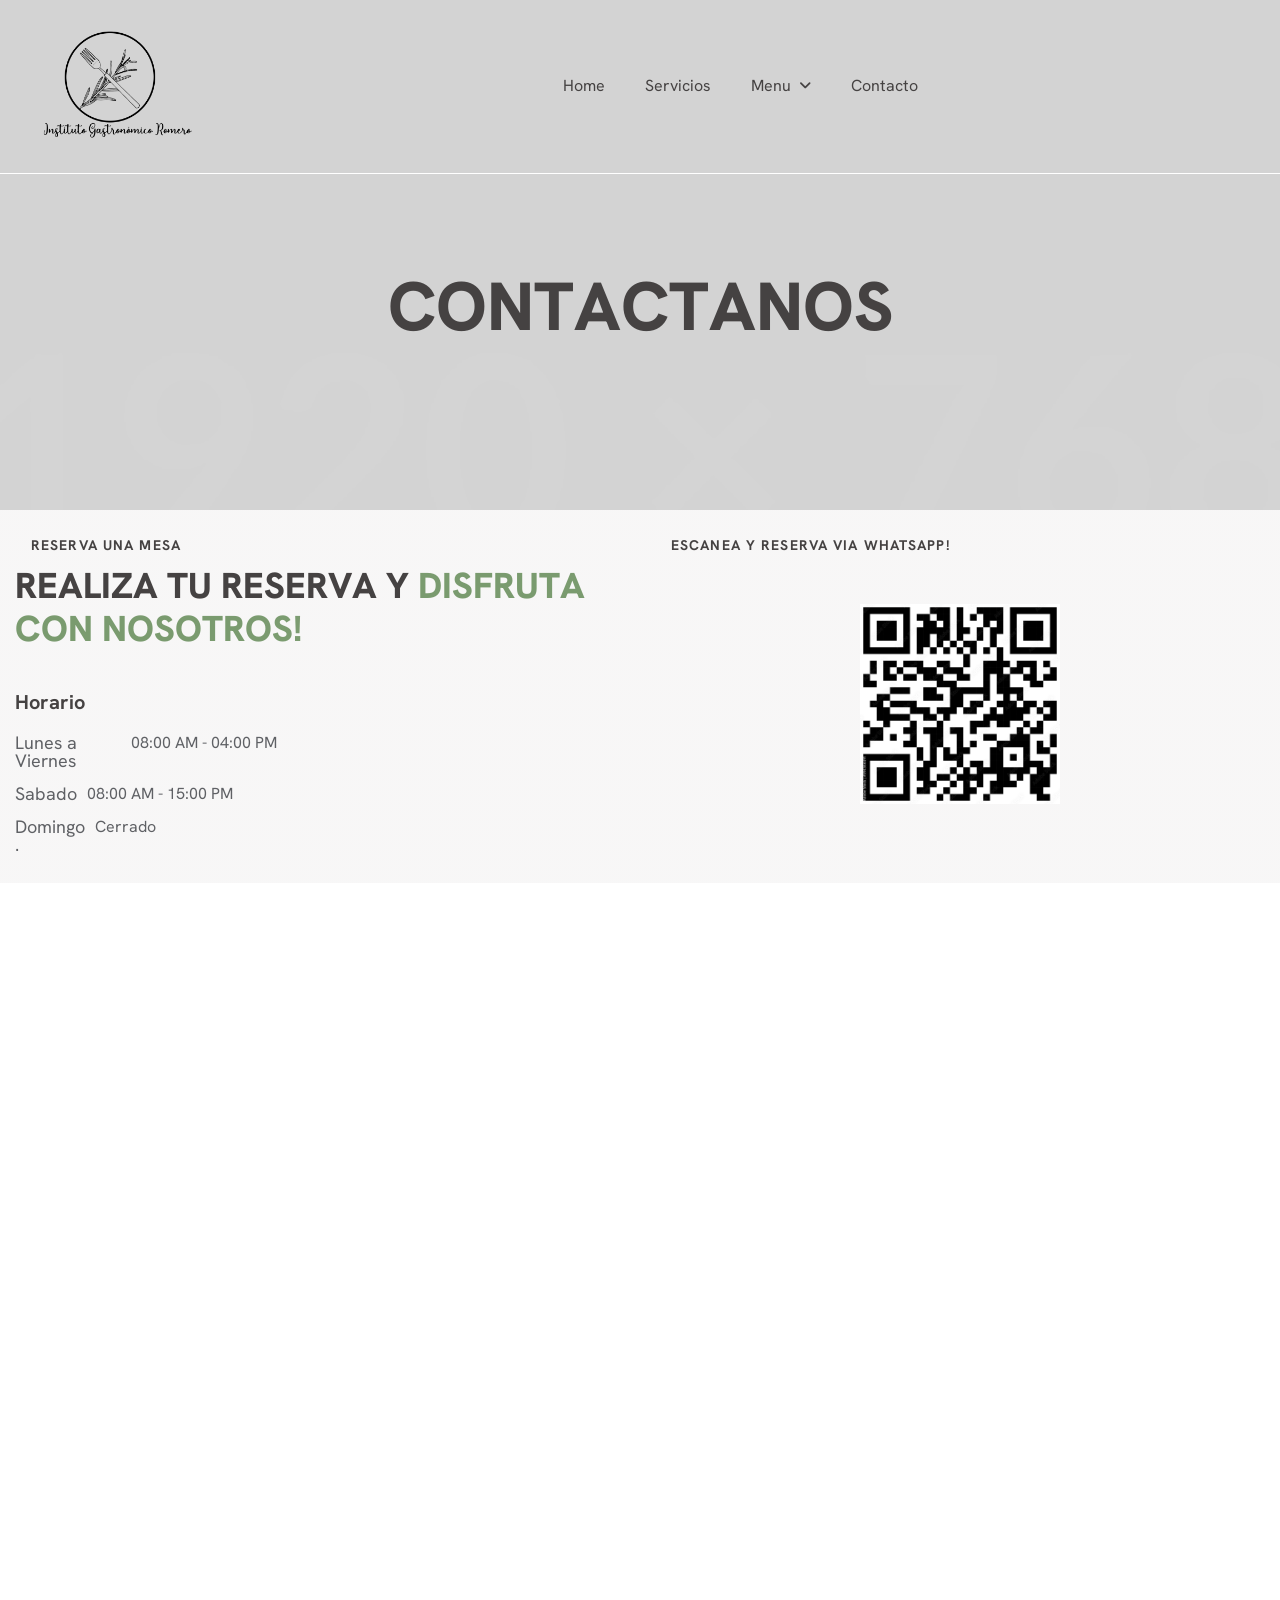
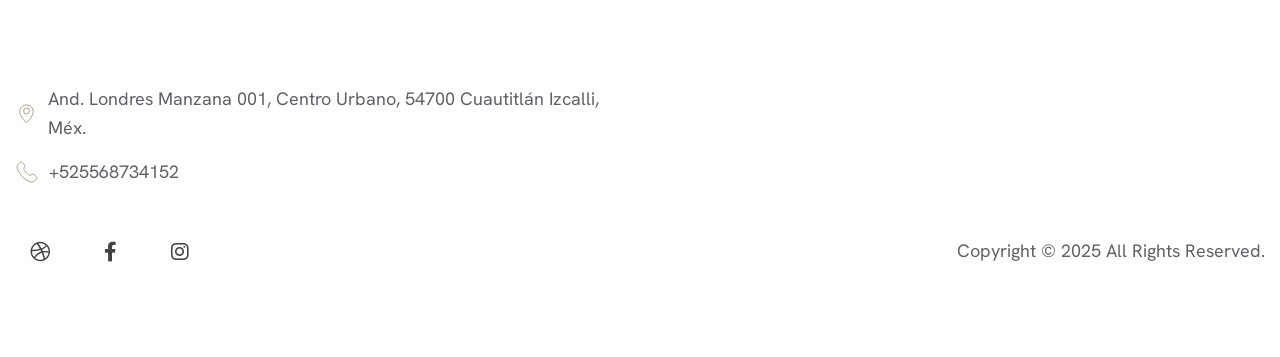
==== commit 7480ae87: "6" ====
--- a/contacto.html
+++ b/contacto.html
@@ -7,7 +7,7 @@
 	<meta name="viewport" content="width=device-width, initial-scale=1.0, maximum-scale=1">
 	<meta name="description" content="">
 	<meta name="keywords" content="">
-	<meta name="author" content="Awaiken">
+	<meta name="author" content="j">
 	<!-- Page Title -->
  <title>ROMEROS BISTRO</title>
 	<!-- Favicon Icon -->
